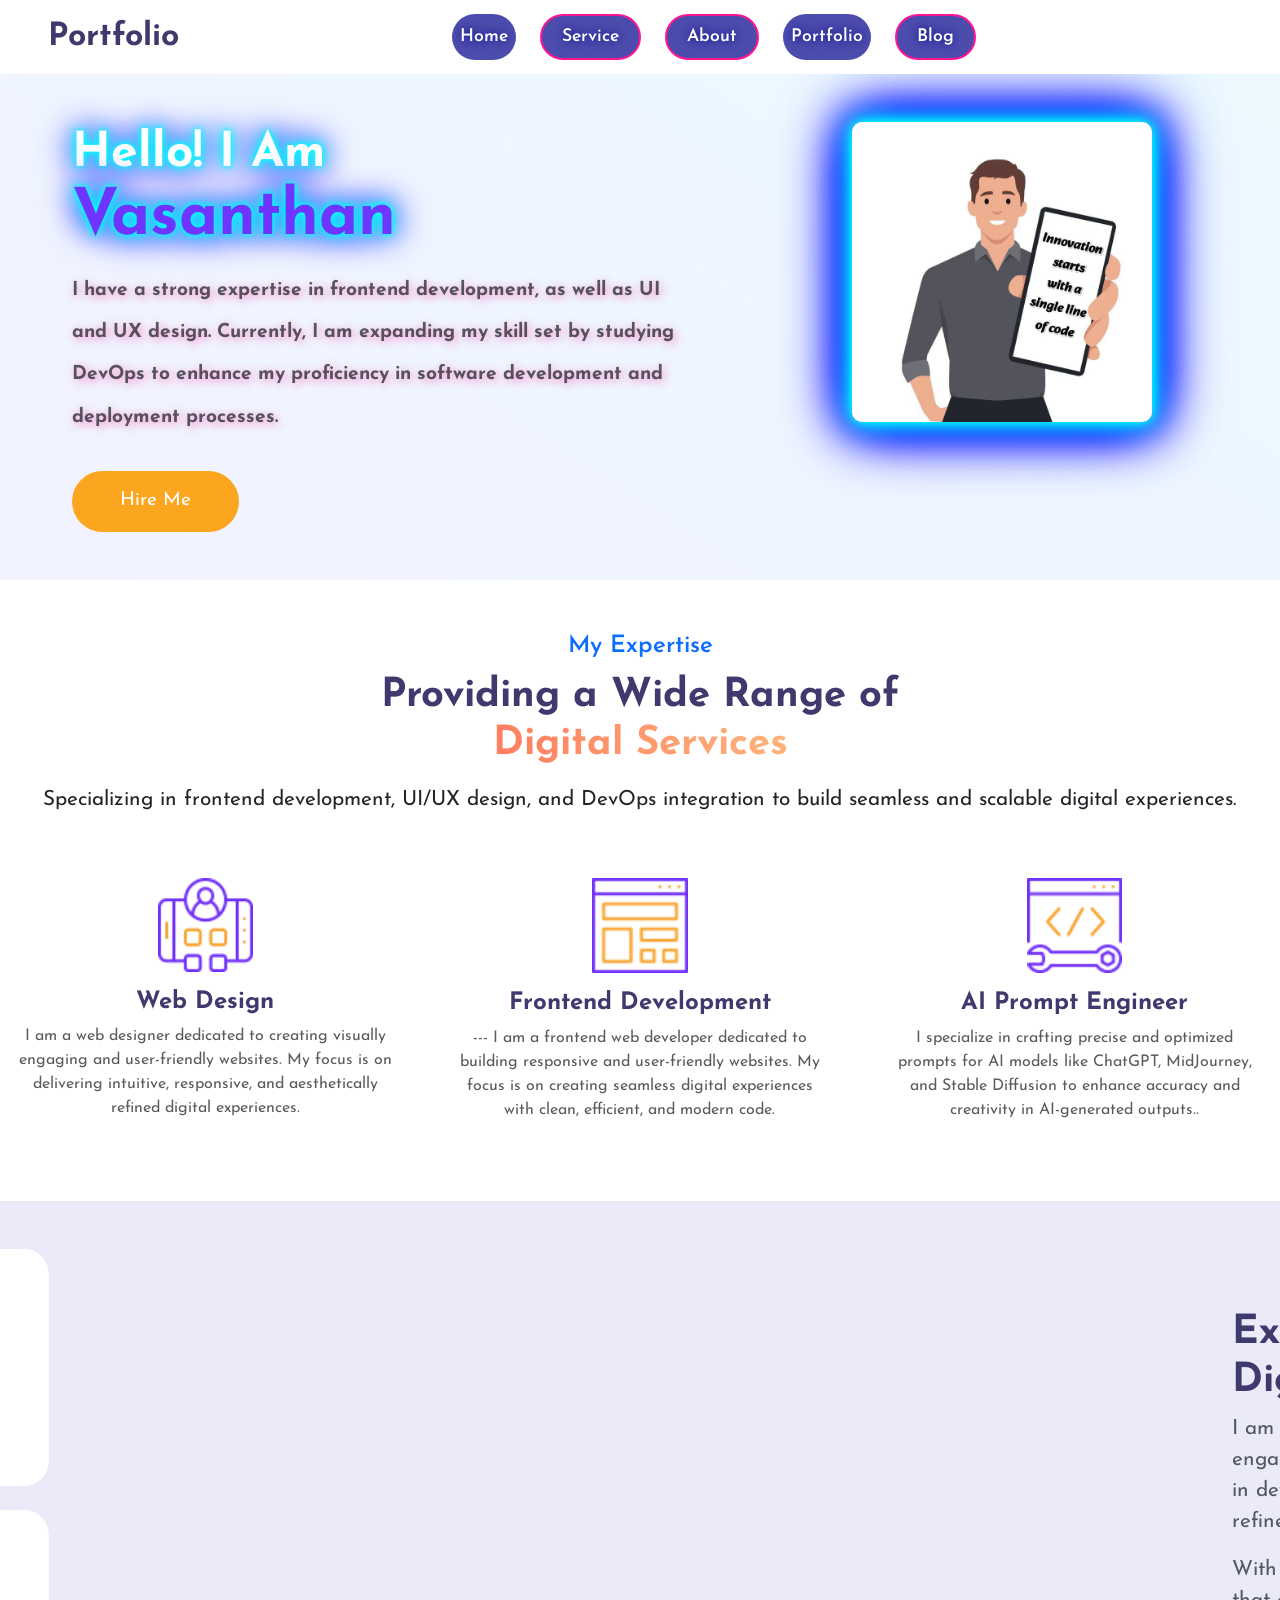
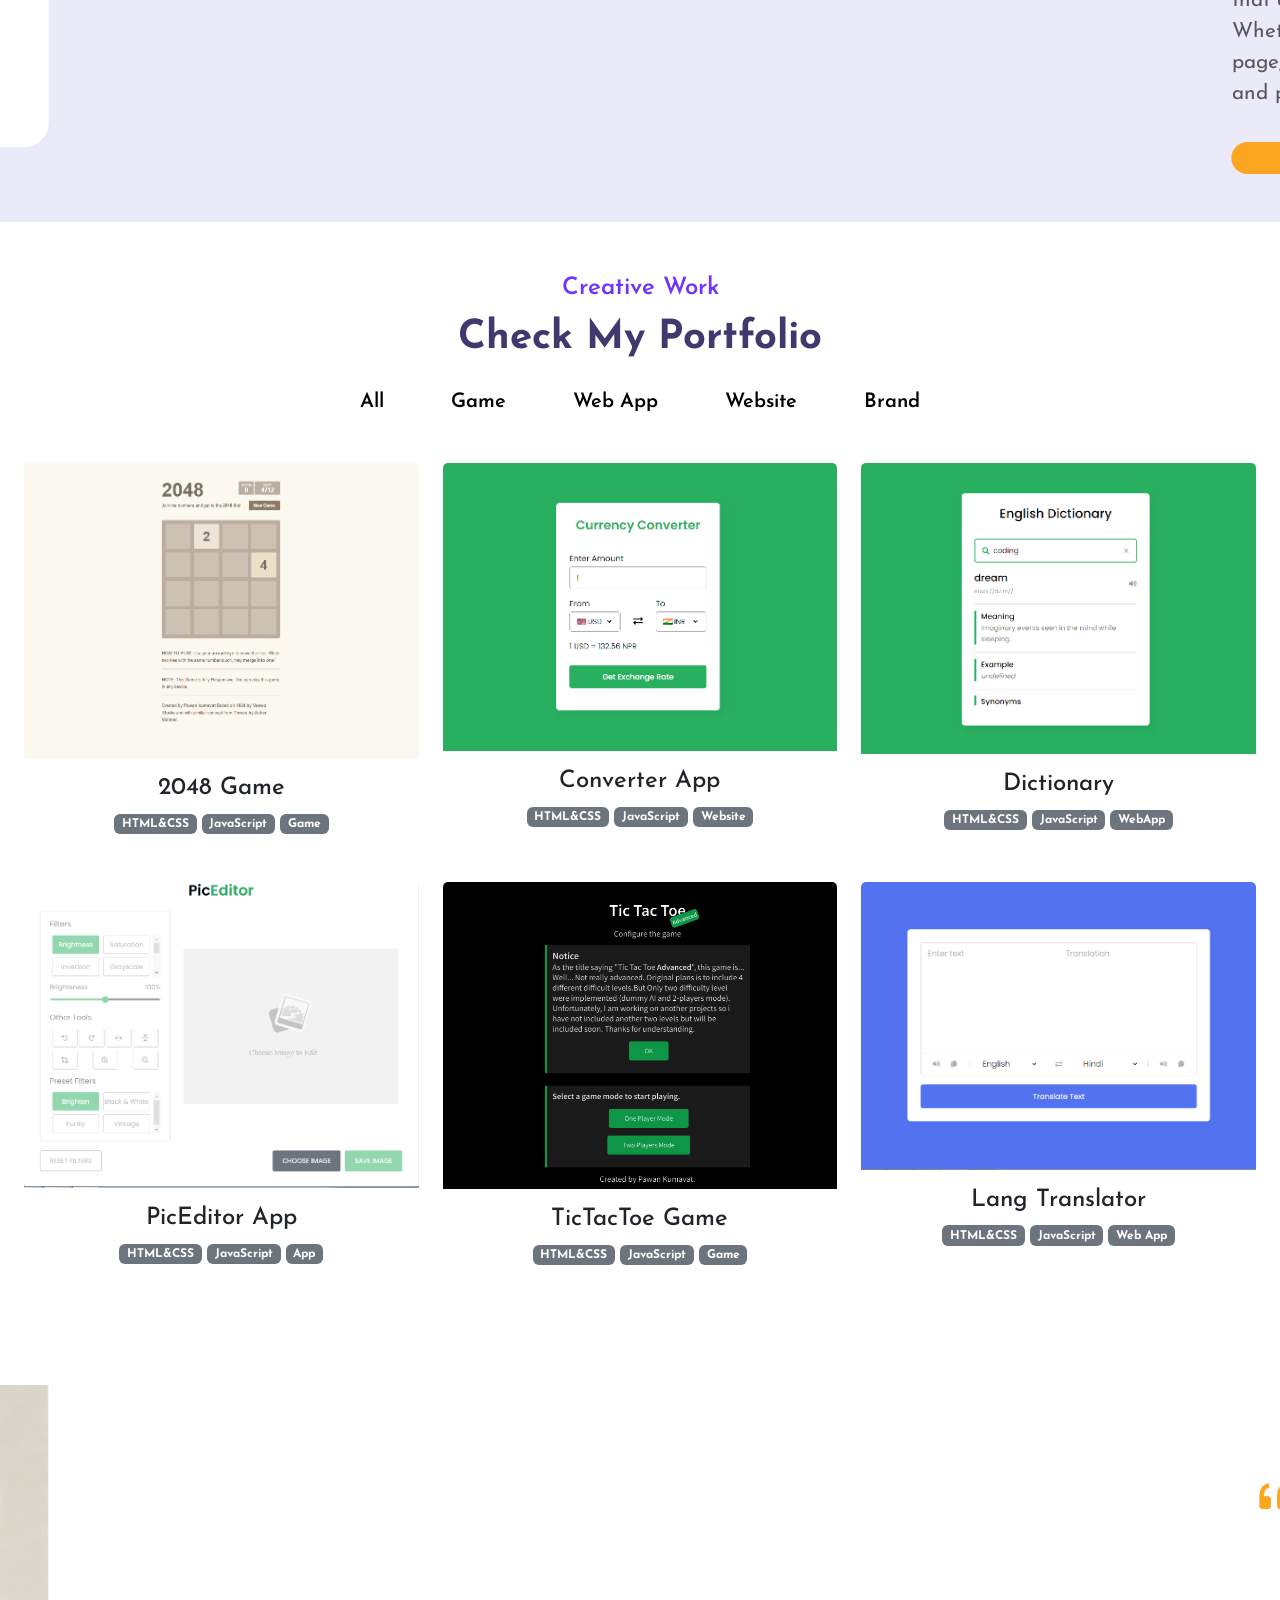
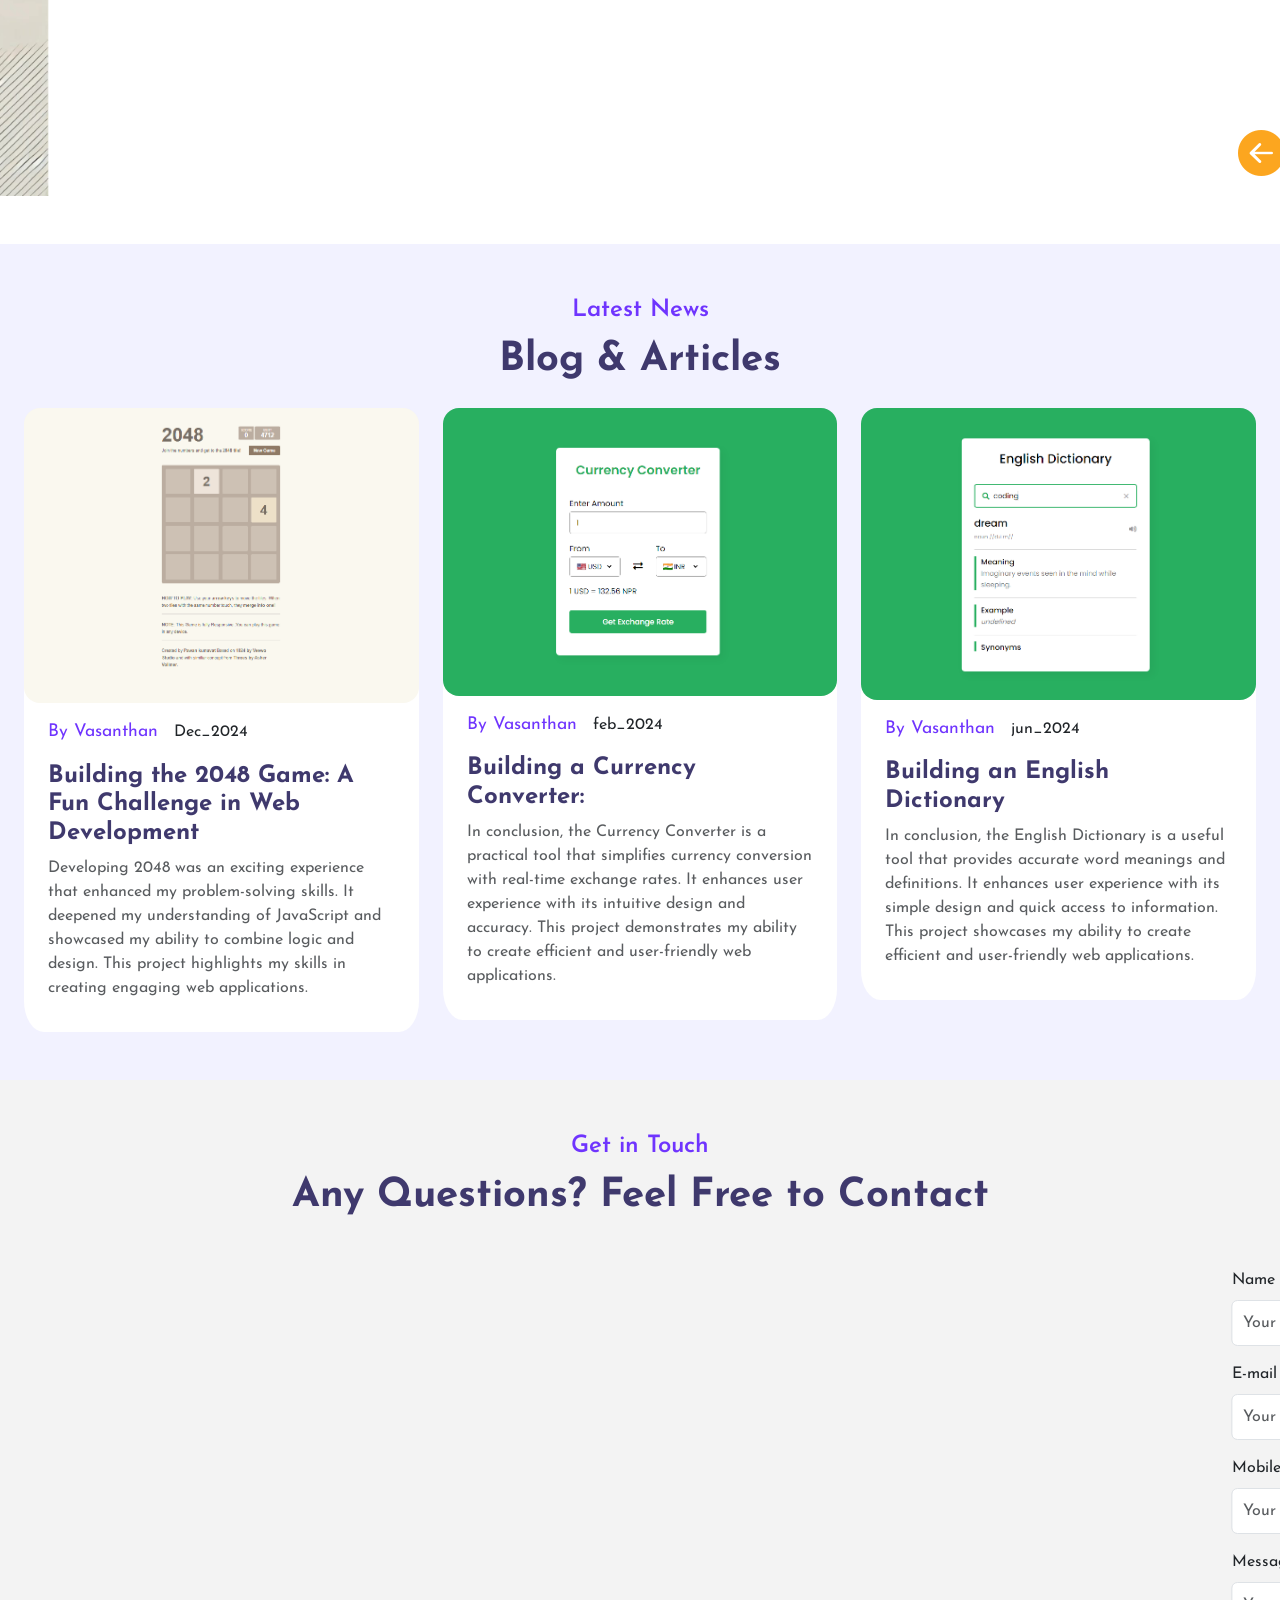
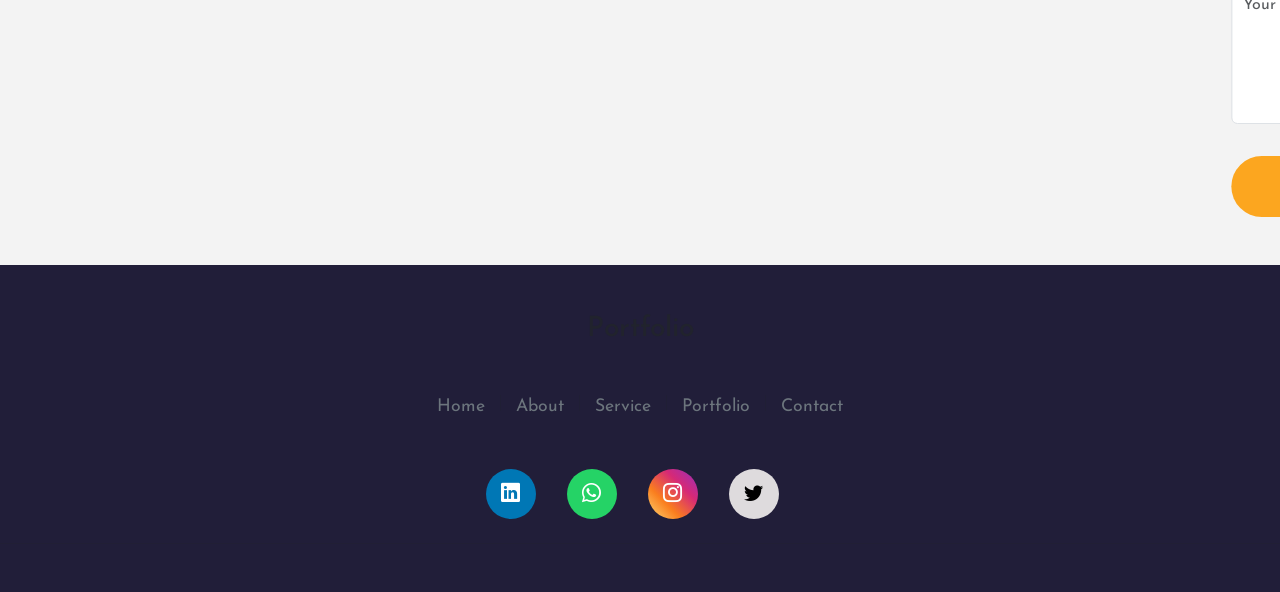
==== index.html @ c4a1bd2e "Add files via upload" ====
<!DOCTYPE html>
<html lang="en">
  <head>
    <meta charset="UTF-8" />
    <meta http-equiv="X-UA-Compatible" content="IE=edge" />
    <meta name="viewport" content="width=device-width, initial-scale=1.0" />
    <title>Personal Portfolio - Vasanthan</title>

    <!-- bootstrap css cdn link  -->
    <link
      href="https://cdn.jsdelivr.net/npm/bootstrap@5.2.3/dist/css/bootstrap.min.css"
      rel="stylesheet"
      integrity="sha384-rbsA2VBKQhggwzxH7pPCaAqO46MgnOM80zW1RWuH61DGLwZJEdK2Kadq2F9CUG65"
      crossorigin="anonymous"
    />

    <!-- custom css file -->
    <link rel="stylesheet" href="css/style.css" />
    <link rel="stylesheet" href="https://cdn.jsdelivr.net/npm/bootstrap-icons/font/bootstrap-icons.css">

    <!-- google font link -->
    <link rel="preconnect" href="https://fonts.googleapis.com" />
    <link rel="preconnect" href="https://fonts.gstatic.com" crossorigin />
    <link
      href="https://fonts.googleapis.com/css2?family=Josefin+Sans:wght@300;400;500;600;700&display=swap"
      rel="stylesheet"
    />

    <!-- bootstrap icon cdn link  -->
    <link
      rel="stylesheet"
      href="https://cdn.jsdelivr.net/npm/bootstrap-icons@1.10.4/font/bootstrap-icons.css"
    />

    <!-- for adding animation to website we have use AOS library 
    AOS Library css file cdn link -->
    <link rel="stylesheet" href="https://unpkg.com/aos@next/dist/aos.css" />
    <link rel="stylesheet" href="style.css">

    <!-- jquery cdn link  -->
    <script src="https://ajax.googleapis.com/ajax/libs/jquery/3.6.4/jquery.min.js"></script>
  </head>
  <body>
    <!-- navbar starts -->

    <script src="https://cdnjs.cloudflare.com/ajax/libs/gsap/3.12.2/gsap.min.js"></script>
    <script>
        document.addEventListener("DOMContentLoaded", function () {
            gsap.to(".fade-in", {
                opacity: 1,
                y: 0,
                duration: 1,
                stagger: 0.3,
                ease: "power2.out",
            });
        });
    </script>
    

















    <nav
      id="navbar-top"
      class="navbar navbar-expand-lg navbar-light bg-white sticky-top"
    >
      <div class="container-fluid px-5">
        <a class="navbar-brand fw-bold fs-2" href="#" style="color: #3f396d"
          >Portfolio</a
        >
        <button
          class="nav-menu d-md-none"
          type="button"
          data-bs-toggle="collapse"
          data-bs-target="#navbarNav"
        >
          <i class="bi bi-menu-button-fill"></i>
        </button>
        <div
          class="collapse navbar-collapse justify-content-center"
          id="navbarNav"
        >
          <ul class="navbar-nav gap-4" style="font-size: 1.1rem">
            <li class="nav-item">
              <a class="nav-link" aria-current="page" href="#">Home</a>
            </li>
            <li class="nav-item">
              <a class="nav-link" href="#service">Service</a>
            </li>
            <li class="nav-item">
              <a class="nav-link" href="#about">About</a>
            </li>
            <li class="nav-item">
              <a class="nav-link" href="#portfolio">Portfolio</a>
            </li>
            <li class="nav-item">
              <a class="nav-link" href="#blog">Blog</a>
            </li>
          </ul>
        </div>
      
      </div>
    </nav>
    <!-- navbar ends here -->

    <!-- home section starts  -->
    <section class="home pt-5 pb-5" id="home">
      <div class="row justify-content-evenly align-middle">
        <!-- here data-aos is used for adding aos animation  -->
        
        <div class="col-10 col-md-6 text-center text-md-start" data-aos="slide-right">
          <h2 class="neon-text">
            Hello! I Am <br /><span class="c-orange">Vasanthan</span>
          </h2>
          <p class="text-muted animated-text">
            I have a strong expertise in frontend development, as well as UI and UX design. Currently, I am expanding my skill set by studying DevOps to enhance my proficiency in software development and deployment processes.
          </p>
          
          
          <button class="c-btn h-btn mt-3 py-3 px-5 rounded-pill">
            Hire Me
          </button>
          <a href="" class="link ms-4 d-none">See My Work</a>
        </div>
        
        <div class="col-10 col-md-4 d-none d-md-block">
          <img src="images/san.img.jpg" class="img-fluid neon-glow" alt="San Image" style="width: 80%; max-width: 300px; height: auto;"/>
        </div>
        
      </div>
    </section>
    <!-- home section ends here -->

    <!-- expertise section starts -->
    <section class="expertise mt-5" id="service">
      <div class="heading text-center">
        <small class="text-primary font-semibold tracking-wide uppercase fade-in">
            My Expertise
        </small>
        <h3 class="text-3xl font-bold leading-tight mt-2 fade-in">
            Providing a Wide Range of <br />
            <span class="text-gradient">Digital Services</span>
        </h3>
        <p class="mt-3 text-gray-600 max-w-lg mx-auto fade-in">
            Specializing in frontend development, UI/UX design, and DevOps integration to build seamless and scalable digital experiences.
        </p>
    </div>
    
    
    
      <div class="row justify-content-evenly mt-5">
        <div class="col-10 col-md-4" data-aos="fade-up">
          <div class="service-card">
            <div class="img">
              <img
                src="images/service-icon1.png"
                class="w-25 img-fluid img"
                alt=""
              />
            </div>
            <div class="content mt-3">
              <h4>Web Design</h4>
              <p class="text-muted">
                I am a web designer dedicated to creating visually engaging and user-friendly websites. My focus is on delivering intuitive, responsive, and aesthetically refined digital experiences.
              </p>
              
            </div>
          </div>
        </div>
        <div class="col-md-4 col-10" data-aos="fade-up">
          <div class="service-card">
            <div class="img">
              <img
                src="images/service-icon2.png"
                class="w-25 img-fluid img"
                alt=""
              />
            </div>
            <div class="content mt-3">
              <h4>Frontend Development</h4>
              <p class="text-muted">

--- I am a frontend web developer dedicated to building responsive and user-friendly websites. My focus is on creating seamless digital experiences with clean, efficient, and modern code.


 

              </p>
              
            </div>
          </div>
        </div>
        <div class="col-md-4 col-10" data-aos="fade-up">
          <div class="service-card">
            <div class="img">
              <img
                src="images/service-icon3.png"
                class="w-25 img-fluid img"
                alt=""
              />
            </div>
            <div class="content mt-3">
              <h4>AI Prompt Engineer</h4>
              <p class="text-muted">
                I specialize in crafting precise and optimized prompts for AI models like ChatGPT, MidJourney, and Stable Diffusion to enhance accuracy and creativity in AI-generated outputs..
              </p>
            </div>
          </div>
        </div>
      </div>
    </section>
    <!-- expertise section ends here -->

    <!-- skill section starts -->
    <section class="skill mt-5 py-5" id="about">
      <div class="row justify-content-evenly">
        <div class="col-10 col-md-5 skill-with-progress" data-aos="slide-right">
          <div class="row justify-content-evenly">
            <div class="col-10 col-md-6">
              <div class="progress-card ms-3 ms-md-0">
                <div class="circular-progress html-css">
                  <span class="progress-value html-progress">0%</span>
                </div>
                <br />
                <span class="text">HTML,CSS&JS</span>
              </div>
            </div>
            <div class="col-10 col-md-6 mt-4 mt-md-0">
              <div class="progress-card ms-3 ms-md-0">
                <div class="circular-progress javascript">
                  <span class="progress-value javascript-progress">0%</span>
                </div>
                <br />
                <span class="text">PYTHON</span>
              </div>
            </div>
          </div>
          <div class="row justify-content-evenly mt-4">
            <div class="col-10 col-md-6">
              <div class="progress-card ms-3 ms-md-0">
                <div class="circular-progress php">
                  <span class="progress-value php-progress">0%</span>
                </div>
                <br />
                <span class="text">JAVA</span>
              </div>
            </div>
            <div class="col-10 col-md-6 mt-4 mt-md-0">
              <div class="progress-card ms-3  ms-md-0">
                <div class="circular-progress reactjs">
                  <span class="progress-value reactjs-progress">0%</span>
                </div>
                <br>
                <span class="text">LINUX</span>
              </div>
            </div>
          </div>
        </div>
        <div class="col-10 col-md-5 skill-detail" data-aos="slide-left">
          <div class="heading mt-5 mt-md-3">
            <style>
              @keyframes colorTransition {
                0% {
                  color: #00FFFF; /* Cyan */
                }
                100% {
                  color: #000080; /* Navy Blue */
                }
              }
            
              .text-animation {
                text-align: center;
                display: block;
                font-size: 24px; /* Slightly larger for a royal feel */
                font-weight: bold;
                font-family: "Playfair Display", serif; /* Elegant royal font */
                letter-spacing: 1px; /* Spaced out for a refined look */
                animation: colorTransition 2s ease-in-out forwards;
              }
            </style>
            
            <!-- Google Font Import -->
            <link href="https://fonts.googleapis.com/css2?family=Playfair+Display:wght@700&display=swap" rel="stylesheet">
            
            <small class="text-animation">My Skills</small>
            
            
            
            
            
      
            

            <h3>Exquisite & Engaging Digital Experiences</h3>
            <p class="text-muted">
              I am a web designer passionate about creating visually engaging and user-friendly websites. My expertise lies in developing intuitive, responsive, and aesthetically refined digital experiences.
            </p>
            <p class="text-muted">
              With a strong focus on UI/UX design, I craft designs that enhance both user engagement and accessibility. Whether it's a modern website, an interactive landing page, or a complete brand identity, I bring creativity and precision to every project.
            </p>
            <button class="c-btn h-btn mt-3 py-3 px-5 rounded-pill">
              <!-- here download attribute is used for adding download functionality to button  -->
             
            </button>
          </div>
        </div>
      </div>
    </section>
    <!-- skill section end here -->

    <!-- portfolio section starts here -->
    <section class="portfolio" id="portfolio">
      <div class="heading text-center pt-5">
        <small>Creative Work</small>
        <h3>Check My Portfolio</h3>
      </div>

      <div id="myBtnContainer" class="text-center mt-4">
        <!-- here we will create custom attribute using data- for filtering -->
        <button class="filter-item" data-filter="all">All</button>
        <button class="filter-item" data-filter="game">Game</button>
        <button class="filter-item" data-filter="webapp">Web App</button>
        <button class="filter-item" data-filter="website">Website</button>
        <button class="filter-item" data-filter="brand">Brand</button>
      </div>
      <div class="portfolio-body">
        <div class="row justify-content-evenly px-4">
          <div class="post col-md-4 game all col-10 mt-3 mt-md-0" data-aos="fade-up">
            <div class="card">
              <img src="images/2048game.png" class="card-img-top" alt="..." />
              <div class="card-body text-center">
                <h4 class="card-title">2048 Game</h4>
                <span class="badge bg-secondary badge-pill">HTML&CSS</span>
                <span class="badge bg-secondary badge-pill">JavaScript</span>
                <span class="badge bg-secondary badge-pill mb-2">Game</span
                ><br />
               
              </div>
            </div>
          </div>
          <div class="post col-md-4 website all col-10 mt-3 mt-md-0" data-aos="fade-up">
            <div class="card">
              <img
                src="images/currency-converter.png"
                class="card-img-top"
                alt="..."
              />
              <div class="card-body text-center">
                <h4 class="card-title">Converter App</h4>
                <span class="badge bg-secondary badge-pill">HTML&CSS</span>
                <span class="badge bg-secondary badge-pill">JavaScript</span>
                <span class="badge bg-secondary badge-pill mb-2">Website</span
                ><br />
               
              </div>
            </div>
          </div>
          <div class="post col-md-4 webapp all col-10 mt-3 mt-md-0" data-aos="fade-up">
            <div class="card">
              <img src="images/dictionary.png" class="card-img-top" alt="..." />
              <div class="card-body text-center">
                <h4 class="card-title">Dictionary</h4>
                <span class="badge bg-secondary badge-pill">HTML&CSS</span>
                <span class="badge bg-secondary badge-pill">JavaScript</span>
                <span class="badge bg-secondary badge-pill mb-2">WebApp</span
                ><br />
               
              </div>
            </div>
          </div>
        </div>
        <div class="row justify-content-evenly mt-4 px-4">
          <div class="post col-md-4 game all col-10 mt-3 mt-md-0" data-aos="fade-up">
            <div class="card">
              <img src="images/piceditor.png" class="card-img-top" alt="..." />
              <div class="card-body text-center">
                <h4 class="card-title">PicEditor App</h4>
                <span class="badge bg-secondary badge-pill">HTML&CSS</span>
                <span class="badge bg-secondary badge-pill">JavaScript</span>
                <span class="badge bg-secondary badge-pill mb-2">App</span
                ><br />
              
              </div>
            </div>
          </div>
          <div class="post col-md-4 website all col-10 mt-3 mt-md-0" data-aos="fade-up">
            <div class="card">
              <img src="images/tictactoe.png" class="card-img-top" alt="..." />
              <div class="card-body text-center">
                <h4 class="card-title">TicTacToe Game</h4>
                <span class="badge bg-secondary badge-pill">HTML&CSS</span>
                <span class="badge bg-secondary badge-pill">JavaScript</span>
                <span class="badge bg-secondary badge-pill mb-2">Game</span
                ><br />
                
              </div>
            </div>
          </div>
          <div class="post col-md-4 all col-10 mt-3 mt-md-0" data-aos="fade-up">
            <div class="card">
              <img
                src="images/lang-translator.png"
                class="card-img-top"
                alt="..."
              />
              <div class="card-body text-center">
                <h4 class="card-title">Lang Translator</h4>
                <span class="badge bg-secondary badge-pill">HTML&CSS</span>
                <span class="badge bg-secondary badge-pill">JavaScript</span>
                <span class="badge bg-secondary badge-pill mb-2">Web App</span
                ><br />
               
              </div>
            </div>
          </div>
        </div>
      </div>
    </section>
    <section class="testimonial mt-5 pt-5" id="testimonial">
      <div class="row justify-content-evenly">
        <div class="col-md-4 col-10" data-aos="slide-right">
          <img src="images/tastimonials-img.png" class="img-fluid" alt="" />
        </div>
        <div class="col-md-6 col-10 mt-5" data-aos="slide-left">
          <div class="heading">
            <style>
              @keyframes colorChange {
                0% { color: #FF5733; }  /* Red-Orange */
                20% { color: #3498DB; } /* Blue */
                40% { color: #2ECC71; } /* Green */
                60% { color: #F1C40F; } /* Yellow */
                80% { color: #9B59B6; } /* Purple */
                100% { color: #FF5733; } /* Back to Red-Orange */
              }
            
              .color-animation {
                text-align: center;
                display: block;
                font-size: 18px;
                font-weight: bold;
                animation: colorChange 5s infinite;
              }
            </style>
            <small class="color-animation">EDUCATIONS</small>
            <!-- here we will use carousel element from bootstrap -->
            <div id="carouselExampleControls" class="carousel slide" data-bs-ride="carousel">
              <div class="carousel-inner">
                <!-- First Carousel Item -->
                <div class="carousel-item active">
                  <div class="row justify-content-evenly">
                    <div class="col-2 text-center">
                      <i class="bi bi-quote"></i>
                    </div>
                    <div class="col-10">
                      <p class="text-muted">
                        I completed my 10th and 12th with good marks. I studied Arts group including Economics, Commerce, Computer Applications, and Accountancy. My school provided quality education.
                      </p>
                      <h4>St. John's Matriculation Higher Secondary School</h4>
                      <small class="fs-6 text-muted">Principal of School</small><br>
                      <small class="fs-6 text-muted">Arvind Sir</small>
                    </div>
                  </div>
                </div>
                
                <!-- Second Carousel Item -->
                <div class="carousel-item">
                  <div class="row justify-content-evenly">
                    <div class="col-2 text-center">
                      <i class="bi bi-quote"></i>
                    </div>
                    <div class="col-10">
                      <p class="text-muted">
                        I am pursuing a BCA and currently in my 4th semester. I have learned C, C++, Java, and Linux as part of my coursework. My college offers a well-structured curriculum. It provides a strong foundation in programming.
                      </p>
                      <h4>KG College of Arts and Sciences</h4>
                      <small class="fs-6 text-muted">Principal of College</small><br>
                      <small class="fs-6 text-muted">Dr. J. Rathinamala</small>
                    </div>
                  </div>
                </div>
              </div>
              
              <!-- Carousel Controls -->
              <button class="nextprev-btn rounded-pill prev-btn" type="button" data-bs-target="#carouselExampleControls" data-bs-slide="prev">
                <i class="bi bi-arrow-left-circle-fill prev"></i>
                <span class="visually-hidden">Previous</span>
              </button>
              <button class="nextprev-btn rounded-pill next-btn" type="button" data-bs-target="#carouselExampleControls" data-bs-slide="next">
                <i class="bi bi-arrow-right-circle-fill next"></i>
                <span class="visually-hidden">Next</span>
              </button>
            </div>
          </button>
        </div>
      </div>
    </div>
  </div>
</section>
    <!-- testimonial ends here -->

    <!-- blog section starts -->
    <section class="blog mt-5 pb-5" id="blog">
      <div class="heading text-center pt-5">
        <small>Latest News</small>
        <h3>Blog & Articles</h3>
      </div>
      <div class="row justify-content-evenly px-4 mt-4" data-aos="fade-up">
        <div class="blogpost col-md-4 col-10 mt-2 mt-md-0 game all">
          <div class="card">
            <img
              src="images/2048game.png"
              class="card-img-top rounded-4"
              alt="..."
            />
            <div class="card-body px-4">
              <small>By Vasanthan</small
              ><span class="ms-3">Dec_2024</span>
              <h4 class="card-title">
                <a href="">Building the 2048 Game: A Fun Challenge in Web Development</a>
              </h4>
              <p class="text-muted">
                Developing 2048 was an exciting experience that enhanced my problem-solving skills. It deepened my understanding of JavaScript and showcased my ability to combine logic and design. This project highlights my skills in creating engaging web applications.
              </p>
              
            </div>
          </div>
        </div>
        <div class="blogpost col-md-4 col-10 mt-5 mt-md-0 website all">
          <div class="card">
            <img
              src="images/currency-converter.png"
              class="card-img-top rounded-4"
              alt="..."
            />
            <div class="card-body px-4">
              <small>By Vasanthan</small
              ><span class="ms-3">feb_2024</span>
              <h4 class="card-title">
                <a href="">Building a Currency Converter:</a>
              </h4>
              <p class="text-muted">
                In conclusion, the Currency Converter is a practical tool that simplifies currency conversion with real-time exchange rates. It enhances user experience with its intuitive design and accuracy. This project demonstrates my ability to create efficient and user-friendly web applications.
              </p>
              
            </div>
          </div>
        </div>
        <div class="blogpost col-md-4 col-10 mt-5 mt-md-0 webapp all">
          <div class="card">
            <img
              src="images/dictionary.png"
              class="card-img-top rounded-4"
              alt="..."
            />
            <div class="card-body px-4">
              <small>By Vasanthan</small
              ><span class="ms-3">jun_2024</span>
              <h4 class="card-title">
                <a href="">Building an English Dictionary </a>
              </h4>
              <p class="text-muted">
                In conclusion, the English Dictionary is a useful tool that provides accurate word meanings and definitions. It enhances user experience with its simple design and quick access to information. This project showcases my ability to create efficient and user-friendly web applications.
              </p>
             
            </div>
          </div>
        </div>
        <!-- here we will make modals if Read more link is clicked the modal will popup -->
        <div class="modal fade" id="exampleModal1" tabindex="-1" aria-labelledby="exampleModalLabel" aria-hidden="true">
          <div class="modal-dialog">
            <div class="modal-content">
              
                <button type="button" class="btn-c rounded-pill" data-bs-dismiss="modal"><i class="bi bi-x-circle-fill"></i></button>
              
              <div class="modal-body px-4">
                <div class="img">
                  <img src="images/2048game.png" class="img-fluid" alt="">
                </div>
                <div class="content mt-3">
                  <small>By Vasanthan</small
                    ><span class="text-muted ms-2">Mar 8,2022</span>
                  <h4 class="card-title mt-3">Quis autem vea eum iure reprehenderit</h4>
                  <div class="social-links mt-4">
                      <button href="" class="rounded-pill dribble">
                        <i class="bi bi-dribbble"></i>
                      </button>
                      <button href="" class="rounded-pill whatsapp">
                        <i class="bi bi-whatsapp"></i>
                      </button>
                      <button href="" class="rounded-pill behance">
                        <i class="bi bi-behance"></i>
                      </button>
                  </div>
                  <p class="text-muted mt-3">Lorem ipsum dolor sit amet, consectetur adipiscing elit. Nullam tempor eros a tellus auctor, nec suscipit nunc dignissim. Ut suscipit gravida augue sed elementum. Sed sed luctus nisl. Donec scelerisque nisi in sodales mattis. Vestibulum suscipit odio ac enim blandit sollicitudin. Aliquam ultrices sem quis urna placerat interdum. Etiam rutrum, quam sagittis tristique mollis, libero arcu scelerisque erat, eget tincidunt eros diam quis nunc.</p>
                </div>
              </div>
              <div class="heading px-2">
                <h3 class="fs-3 ms-3">Leave A Comment</h3>
              </div>
              <div class="contact-form ms-3 mt-3 pb-4 px-2">
                <div class="mb-3">
                  <input
                    type="text"
                    class="form-control"
                    id="exampleFormControlInput1"
                    placeholder="Name"
                  />
                </div>
                <div class="mb-3">
                  <input
                    type="email"
                    class="form-control"
                    id="exampleFormControlInput1"
                    placeholder="E-mail"
                  />
                </div>
                <div class="mb-3">
                  <input
                    type="text"
                    class="form-control"
                    id="exampleFormControlInput1"
                    placeholder="Mobile No."
                  />
                </div>
                <div class="mb-3">
                  <textarea
                    class="form-control"
                    id="exampleFormControlTextarea1"
                    placeholder="Message"
                    rows="5"
                  ></textarea>
                </div>
                <button class="c-btn h-btn mt-3 py-2 px-4 rounded-pill">
                  Submit
                </button>
              </div>
              
            </div>
          </div>
        </div>
        <div class="modal fade" id="exampleModal2" tabindex="-1" aria-labelledby="exampleModalLabel" aria-hidden="true">
          <div class="modal-dialog">
            <div class="modal-content">
              
                <button type="button" class="btn-c rounded-pill" data-bs-dismiss="modal"><i class="bi bi-x-circle-fill"></i></button>
              
              <div class="modal-body px-4">
                <div class="img">
                  <img src="images/currency-converter.png" class="img-fluid" alt="">
                </div>
                <div class="content mt-3">
                  <small>By Vasanthan</small
                    ><span class="text-muted ms-2 ms-md-0">Mar 8,2022</span>
                  <h4 class="card-title mt-3">Quis autem vea eum iure reprehenderit</h4>
                  <div class="social-links mt-4">
                      <button href="" class="rounded-pill dribble">
                        <i class="bi bi-dribbble"></i>
                      </button>
                      <button href="" class="rounded-pill whatsapp">
                        <i class="bi bi-whatsapp"></i>
                      </button>
                      <button href="" class="rounded-pill behance">
                        <i class="bi bi-behance"></i>
                      </button>
                  </div>
                  <p class="text-muted mt-3">Lorem ipsum dolor sit amet, consectetur adipiscing elit. Nullam tempor eros a tellus auctor, nec suscipit nunc dignissim. Ut suscipit gravida augue sed elementum. Sed sed luctus nisl. Donec scelerisque nisi in sodales mattis. Vestibulum suscipit odio ac enim blandit sollicitudin. Aliquam ultrices sem quis urna placerat interdum. Etiam rutrum, quam sagittis tristique mollis, libero arcu scelerisque erat, eget tincidunt eros diam quis nunc.</p>
                </div>
              </div>
              <div class="heading px-2">
                <h3 class="fs-3 ms-3">Leave A Comment</h3>
              </div>
              <div class="contact-form ms-3 mt-3 pb-4 px-2">
                <div class="mb-3">
                  <input
                    type="text"
                    class="form-control"
                    id="exampleFormControlInput1"
                    placeholder="Name"
                  />
                </div>
                <div class="mb-3">
                  <input
                    type="email"
                    class="form-control"
                    id="exampleFormControlInput1"
                    placeholder="E-mail"
                  />
                </div>
                <div class="mb-3">
                  <input
                    type="text"
                    class="form-control"
                    id="exampleFormControlInput1"
                    placeholder="Mobile No."
                  />
                </div>
                <div class="mb-3">
                  <textarea
                    class="form-control"
                    id="exampleFormControlTextarea1"
                    placeholder="Message"
                    rows="5"
                  ></textarea>
                </div>
                <button class="c-btn h-btn mt-3 py-2 px-4 rounded-pill">
                  Submit
                </button>
              </div>
              
            </div>
          </div>
        </div>
        <div class="modal fade" id="exampleModal3" tabindex="-1" aria-labelledby="exampleModalLabel" aria-hidden="true">
          <div class="modal-dialog">
            <div class="modal-content">
              
                <button type="button" class="btn-c rounded-pill" data-bs-dismiss="modal"><i class="bi bi-x-circle-fill"></i></button>
              
              <div class="modal-body px-4">
                <div class="img">
                  <img src="images/dictionary.png" class="img-fluid" alt="">
                </div>
                <div class="content mt-3">
                  <small>By Vasanthan</small
                    ><span class="text-muted ms-2 ms-md-0">Mar 8,2022</span>
                  <h4 class="card-title mt-3">Quis autem vea eum iure reprehenderit</h4>
                  <div class="social-links mt-4">
                      <button href="" class="rounded-pill dribble">
                        <i class="bi bi-dribbble"></i>
                      </button>
                      <button href="" class="rounded-pill whatsapp">
                        <i class="bi bi-whatsapp"></i>
                      </button>
                      <button href="" class="rounded-pill behance">
                        <i class="bi bi-behance"></i>
                      </button>
                  </div>
                  <p class="text-muted mt-3">Lorem ipsum dolor sit amet, consectetur adipiscing elit. Nullam tempor eros a tellus auctor, nec suscipit nunc dignissim. Ut suscipit gravida augue sed elementum. Sed sed luctus nisl. Donec scelerisque nisi in sodales mattis. Vestibulum suscipit odio ac enim blandit sollicitudin. Aliquam ultrices sem quis urna placerat interdum. Etiam rutrum, quam sagittis tristique mollis, libero arcu scelerisque erat, eget tincidunt eros diam quis nunc.</p>
                </div>
              </div>
              <div class="heading px-2">
                <h3 class="fs-3 ms-3">Leave A Comment</h3>
              </div>
              <div class="contact-form ms-3 mt-3 pb-4 px-2">
                <div class="mb-3">
                  <input
                    type="text"
                    class="form-control"
                    id="exampleFormControlInput1"
                    placeholder="Name"
                  />
                </div>
                <div class="mb-3">
                  <input
                    type="email"
                    class="form-control"
                    id="exampleFormControlInput1"
                    placeholder="E-mail"
                  />
                </div>
                <div class="mb-3">
                  <input
                    type="text"
                    class="form-control"
                    id="exampleFormControlInput1"
                    placeholder="Mobile No."
                  />
                </div>
                <div class="mb-3">
                  <textarea
                    class="form-control"
                    id="exampleFormControlTextarea1"
                    placeholder="Message"
                    rows="5"
                  ></textarea>
                </div>
                <button class="c-btn h-btn mt-3 py-2 px-4 rounded-pill">
                  Submit
                </button>
              </div>
              
            </div>
          </div>
        </div>
      </div>
    </section>
    <!-- blog section ends here -->

    <!-- contact section starts -->
    <section class="contact py-5" id="contact">
      <div class="heading text-center">
        <small>Get in Touch</small>
        <h3>Any Questions? Feel Free to Contact</h3>
      </div>
      <div class="row justify-content-evenly mt-5">
        <!-- Contact Details -->
        <div class="col-md-5 col-10 contact-details" data-aos="slide-right">
          <ul class="list-unstyled">
            <li class="d-flex align-items-center mb-3">
              <i class="bi bi-geo-alt-fill me-2"></i>
              <span>Kg College of arts and science</span>
            </li>
            <li class="d-flex align-items-center mb-3">
              <i class="bi bi-telephone-fill me-2"></i>
              <span>+91 6369636806</span>
            </li>
            <li class="d-flex align-items-center">
              <i class="bi bi-send-fill me-2"></i>
              <span>2322ja58@kgcas.com</span>
            </li>
          </ul>
        </div>
    
        <!-- Contact Form -->
        <div class="col-md-5 col-10 mt-3 mt-md-0" data-aos="slide-left">
          <div class="contact-form">
            <div class="mb-3">
              <label for="nameInput" class="form-label">Name</label>
              <input type="text" class="form-control" id="nameInput" placeholder="Your Name" />
            </div>
            <div class="mb-3">
              <label for="emailInput" class="form-label">E-mail</label>
              <input type="email" class="form-control" id="emailInput" placeholder="Your Email" />
            </div>
            <div class="mb-3">
              <label for="mobileInput" class="form-label">Mobile No.</label>
              <input type="text" class="form-control" id="mobileInput" placeholder="Your Mobile No." />
            </div>
            <div class="mb-3">
              <label for="messageInput" class="form-label">Message</label>
              <textarea class="form-control" id="messageInput" placeholder="Your Message" rows="5"></textarea>
            </div>
            <button class="c-btn h-btn mt-3 py-3 px-5 rounded-pill">Submit</button>
          </div>
        </div>
      </div>
    </section>
    
    <!-- contact section ends here -->

      <!-- now we will make back to top button when user click on it it will be redirected to top page  -->
   <!-- Back to Top Button -->
<button
type="button"
class="btn btn-floating btn-lg rounded-pill"
id="btn-back-to-top"
>
<i class="bi bi-arrow-up"></i>
</button>

<script>
// Get the button element
const backToTopButton = document.getElementById("btn-back-to-top");

// Show the button when the user scrolls down 100px
window.onscroll = function () {
  if (document.body.scrollTop > 100 || document.documentElement.scrollTop > 100) {
    backToTopButton.style.display = "block";
  } else {
    backToTopButton.style.display = "none";
  }
};

// Scroll smoothly to the top when the button is clicked
backToTopButton.addEventListener("click", function () {
  window.scrollTo({ top: 0, behavior: "smooth" });
});
</script>

<style>
#btn-back-to-top {
  position: fixed;
  bottom: 20px;
  right: 20px;
  display: none;
  z-index: 99;
}
</style>


    <!-- footer section starts  -->
    <footer class="text-center text-muted py-4">
     
      <style>
        @keyframes colorChange {
          0% { color: #FF5733; }  /* Red-Orange */
          20% { color: #3498DB; } /* Blue */
          40% { color: #2ECC71; } /* Green */
          60% { color: #F1C40F; } /* Yellow */
          80% { color: #9B59B6; } /* Purple */
          100% { color: #FF5733; } /* Back to Red-Orange */
        }
      
        .text-multicolor {
          animation: colorChange 6s infinite alternate;
        }
      </style>
      
      <h3 class="text-multicolor pt-4" data-aos="fade-up">Portfolio</h3>
      

      <div class="link-group mt-5" data-aos="fade-up">
        <a href="#home">Home</a>
        <div class="vr"></div>
        <a href="#about">About</a>
        <div class="vr"></div>
        <a href="#service">Service</a>
        <div class="vr"></div>
        <a href="#portfolio">Portfolio</a>
        <div class="vr"></div>
        <a href="#contact">Contact</a>
      </div>
      <div class="social-links mt-5" data-aos="fade-up">
        <a href="https://www.linkedin.com/in/" target="_blank">
            <button class="rounded-pill social-btn linkedin">
                <i class="bi bi-linkedin"></i>
            </button>
        </a>
        <a href="https://wa.me/your-number" target="_blank">
            <button class="rounded-pill social-btn whatsapp">
                <i class="bi bi-whatsapp"></i>
            </button>
        </a>
        <a href="https://www.instagram.com/._" target="_blank">
            <button class="rounded-pill social-btn instagram">
                <i class="bi bi-instagram"></i>
            </button>
        </a>
        <a href="https://x.com/" target="_blank">
            <button class="rounded-pill social-btn x-account">
              <i class="bi bi-twitter"></i>

            </button>
        </a>
    </div>
    
        </a>
    </div>
    <hr class="text-muted my-4" />
    
      
  
    </footer>
    <!-- footer section ends here -->

      <!-- bootstrap javascript cdn link  -->
    <script
      src="https://cdn.jsdelivr.net/npm/bootstrap@5.2.3/dist/js/bootstrap.bundle.min.js"
      integrity="sha384-kenU1KFdBIe4zVF0s0G1M5b4hcpxyD9F7jL+jjXkk+Q2h455rYXK/7HAuoJl+0I4"
      crossorigin="anonymous"
    ></script>

    <!-- AOS library javascript link  -->
    <script src="https://unpkg.com/aos@next/dist/aos.js"></script>
    <script>
      // initializing AOS library
      AOS.init({
        duration: 1000,
        offset: 50,
      });
    </script>
    <!-- custom js file linking -->
    <script src="js/script.js"></script>
    
    <script src="script.js"></script>

  </body>
</html>
---- css/style.css ----
/* appling google font over the website  */
body{
    font-family: 'Josefin Sans', sans-serif;
    font-weight: 400;
}
/* styling menu icon */
.nav-menu{
    border: none;
    background-color: #fff;
    font-size: 1.5rem;
    color: #fca61f;
}
/* styling navbar links  */
.navbar-nav a{
    color: black;
    position: relative;
}
.navbar-nav a:hover{
    color: #fca61f;
}
.navbar-nav a:after {    
    background: none repeat scroll 0 0 transparent;
    bottom: 0;
    content: "";
    display: block;
    height: 2px;
    left: 50%;
    top: 35px;
    position: absolute;
    background: #fca61f;
    transition: width 0.3s ease 0s, left 0.3s ease 0s;
    width: 0;
  }
.navbar-nav a:hover:after { 
    width: 100%; 
    left: 0; 
  }
  /* styling contact btn  */
.c-btn{
    border: none;
    background: #fca61f;
    color: #fff;
    font-size: 1.2rem;
}
/* styling home section starts */
.home{
    background: linear-gradient(33deg, rgba(242,242,255,1) 0%, rgba(235,249,255,1) 100%);
    padding: 30px 0px 10px 0px;
}
.home h2{
    font-size: 3rem;
    line-height: 4rem;
}
.c-orange{
    color: #6f34fe;
    font-weight: 700;
    font-size: 4rem;
}
.home p{
    width: fit-content;
    margin-top: 1rem;
    font-size: 1.2rem;
}
.h-btn:hover{
    background: #6f34fe;
    color: #fff;
    transform: translateY(-20px);
    transition-duration: 1s;
}
.link{
    text-decoration: none;
    font-size: 1.2rem;
    color: #fca61f;
    position: relative;
}
.link::after{
    content: '';
    position: absolute;
    width: 100%;
    transform: scaleX(0);
    height: 2px;
    bottom: 0;
    left: 0;
    top: 20px;
    background-color: #6f34fe;
    transform-origin: bottom right;
    transition: transform 0.25s ease-out;
}
.link:hover{
    color: #6f34fe;
}
.link:hover::after{
    transform: scaleX(1);
    transform-origin: bottom left;
}
/* adding animation to home section image  */
.home img{
    animation: floatimg 4s ease-in-out infinite;
}

@keyframes floatimg {
    0%{
        transform: translateX(0);
    }
    50%{
        transform: translateX(-24px);
    }
    100%{
        transform: translateX(0);
    }
}

/* expertise section starts */
.heading small{
    color: #6f34fe;
    font-size: 1.5rem;
    font-weight: 600;
}
.heading h3{
    margin-top: 0.5rem;
    color: #3f396d;
    font-size: 2.5rem;
    font-weight: 700;
}
.expertise h4{
    color: #3f396d;
    font-weight: 700;
}
.expertise a{
    text-decoration: none;
    color: #fca61f;
}
.expertise a:hover{
    color: #6f34fe;
}
.expertise .service-card{
    text-align: center;
    padding: 15px 15px;
    border-radius: 0.7rem;
}

/* skill section starts */
.skill{
    background-color: rgb(234, 234, 249);
}
.progress-card{
    padding: 12% 10% 10% 15%;
    background-color: #fff;
    text-align: center;
    border-radius: 10%;
}
.progress-card:hover{
    transform: scale(1.1,1.1);
    transition-duration: 0.6s;
}
.circular-progress{
    position: relative;
    height: 130px;
    width: 130px;
    border-radius: 50%;
    background: conic-gradient(#7d2ae8 3.6deg, #ededed 0deg);
    display: flex;
    align-items: center;
    justify-content: center;
}
.circular-progress::before{
    content: "";
    position: absolute;
    height: 120px;
    width: 120px;
    border-radius: 50%;
    background-color: #fff;
}
.progress-value{
    position: relative;
    font-size: 1.5rem;
    font-weight: 600;
}
.html-progress{
    color: #fca61f;
}
.javascript-progress{
    color: #6f34fe;
}
.php-progress{
    color: #20c997;
}
.reactjs-progress{
    color: #3f396d;
}
.text{
    font-size: 1.2rem;
    font-weight: 500;
}
.heading p{
    font-size: 1.3rem;
}

/* portfolio section starts */
#myBtnContainer{
    margin-bottom: 45px;
}
#myBtnContainer button{
  border: none;
  color: black;
  background: transparent;
  font-size: 20px;
  font-weight: 600;
  cursor: pointer;   
  display: inline-block;
  margin: 0 25px;
}
#myBtnContainer button:hover{
    color: #fca61f;
}

#myBtnContainer button:focus{
    outline: none;
}
.post .content h4{
    font-size: 1rem;
    font-weight: 700;
}
.post .card{
    border: none;
}

/* testimonial section starts */
.testimonial img:hover{
    transform: scale(1.2,1.2);
    transition-duration: 1s;
}
.testimonial h4{
    color: #3f396d;
}
.testimonial i{
    font-size: 2.9rem;
    color: #fca61f;
    
}
.testimonial .nextprev-btn{
    border: none;
    background-color: #fff;
}
.prev:hover,.prev-btn:hover{
    color:#6f34fe;
    transform: translateX(-10px);
    transition-duration: 1s;
}
.next:hover,.next-btn:hover{
    color:#6f34fe;
    transform: translateX(10px);
    transition-duration: 1s;
}

/* blog section starts */
.blog{
    background-color: #f2f2ff;
}
.blog .blogpost .card{
    border: none;
    border-radius: 5%;
}
.nav-bg{
    background-color: #fff;
}

.blog .blogpost small{
    color: #6f34fe;
    font-size: 1.1rem;
}
.blog .blogpost h4,.blogpost a{
    color: #3f396d;
    font-weight: 700;
    margin-top: 1rem;
    text-decoration: none;
}
.blogpost a:hover{
    color: #fca61f;
}
.blog .blogpost .read-more-btn{
    text-decoration: none;
    color: #fca61f;
    font-size: 1.1rem;
}
.blog .blogpost .read-more-btn:hover{
    color: #6f34fe;
}
/* styling modal group  */
.btn-c{
    margin-left: 94%;
    background-color: transparent;
    border: none;
    color: #fff;
    font-size: 2rem;
    margin-top: -3%;
}
.btn-c i{
    color: #fca61f;
}
.modal-body .content span{
    font-size: 1rem;
}
.modal-body .content small{
    font-size: 1rem;
    color: #6f34fe;
}
/* contact section starts */
.contact{
    background-color: #f3f3f3;
}
.contact-details i{
    font-size: 1.5rem;
    color: #fca61f;
}
.contact-details p{
    font-size: 1.2rem;
    margin-left: 1rem;
}
.contact-form .form-control:focus{
    box-shadow: none;
    border: 1px solid #fca61f;
}
.contact-form .form-control{
    padding: 10px 10px;
    width: 80%;
}

/* footer section starts */
footer{
    background-color: #211e39;
}

footer .link-group a{
    margin-left: 10px;
    margin-right: 10px;
    text-decoration: none;
    color: #6c757d;
    font-size: 1.1rem;
    margin-top: 1rem;
}
footer .link-group a:hover{
    color: #fca61f;
}
.social-links button{
    border: none;
    margin-right: 1rem;
    font-size: 1.2rem;
    /* background-color: #fff; */
    padding: 14px 15px 10px 15px;
}
.social-links .dribble{
    color: #f33a7e;
}
.social-links button:hover{
    color: #fff;
    transform: translateY(-20px);
    transition-duration: 1s;
}
.social-links .dribble:hover{
    background-color: #f33a7e;
}
.social-links .whatsapp{
    /* color: #25D366; */
}
.social-links .whatsapp:hover{
    background-color: #25D366;
}
.social-links .behance{
    color: #255afc;
}
.social-links .behance:hover{
    background-color: #255afc;
}

/* styling back to top button */
#btn-back-to-top {
    position: fixed;
    bottom: 40px;
    right: 40px;
    display: none;
    font-size: 1.4rem;
    background-color: #fca61f;
    color: #fff;
    animation: pulse 3s infinite;
}
.neon-glow {
    width: 100%;
    border-radius: 10px; /* Optional: For rounded corners */
    box-shadow: 
      0 0 10px #0ff, 
      0 0 20px #0ff, 
      0 0 30px #0ff, 
      0 0 40px #00f, 
      0 0 50px #00f, 
      0 0 60px #00f, 
      0 0 70px #00f; /* Multi-layer glow effect */
  }
  
  /* Optional: Add a pulsing glow animation */
  @keyframes neonGlow {
    0% {
      box-shadow: 0 0 10px #0ff, 0 0 20px #0ff;
    }
    50% {
      box-shadow: 0 0 20px #0ff, 0 0 40px #00f;
    }
    100% {
      box-shadow: 0 0 10px #0ff, 0 0 20px #0ff;
    }
  }
  
  /* Apply glow effect on hover */
  .neon-glow:hover {
    animation: neonGlow 1.5s infinite alternate;
  }
  /* Default style for the text */
.neon-text {
    font-size: 2.5rem; /* Increase font size */
    font-weight: bold;
    color: #fff; /* White text for better glow */
    text-shadow: none; /* No glow initially */
    transition: text-shadow 0.3s ease-in-out;
  }
  
  /* Apply the neon glow when hovered or when user scrolls into view */
  .neon-text:hover,
  .neon-text.in-view {
    text-shadow: 
      0 0 5px #0ff, 
      0 0 10px #0ff, 
      0 0 20px #0ff, 
      0 0 30px #00f, 
      0 0 40px #00f;
  }
  
  /* Animation when user scrolls to the text */
  @keyframes neonTextGlow {
    0% {
      text-shadow: 0 0 5px #0ff;
    }
    50% {
      text-shadow: 0 0 20px #00f;
    }
    100% {
      text-shadow: 0 0 5px #0ff;
    }
  }
  
  /* Apply the animation when in view */
  .neon-text.in-view {
    animation: neonTextGlow 1.5s infinite alternate;
  }
  @keyframes textColorChange {
    0% { color: #ff5733; }  /* Red */
    25% { color: #33ff57; } /* Green */
    50% { color: #3357ff; } /* Blue */
    75% { color: #ff33a8; } /* Pink */
    100% { color: #ff5733; } /* Back to Red */
  }
  
  .animated-text {
    font-size: 18px; /* Default font size */
    line-height: 1.6; /* Adjust text height */
    animation: textColorChange 10s infinite; /* Change color every 10 seconds */
    transition: font-size 0.5s ease-in-out, line-height 0.5s ease-in-out;
  }
  
  .neon-glow {
    width: 80%;  /* Adjust size (change as needed) */
    max-width: 300px; /* Set a max size */
    height: auto; /* Maintain aspect ratio */
    display: block; /* Ensure proper alignment */
    margin: 0 auto; /* Center the image */
  }
  /* Social buttons container */
.social-links {
    display: flex;
    gap: 15px; /* Space between buttons */
    justify-content: center;
}

/* Social button styling */
.social-btn {
    width: 50px;
    height: 50px;
    font-size: 24px;
    border: none;
    cursor: pointer;
    display: flex;
    align-items: center;
    justify-content: center;
    transition: transform 0.3s ease, box-shadow 0.3s ease;
    position: relative;
    animation: floating 3s infinite ease-in-out;
}

/* Floating animation */
@keyframes floating {
    0% { transform: translateY(0px); }
    50% { transform: translateY(-5px); }
    100% { transform: translateY(0px); }
}

/* Hover effects */
.social-btn:hover {
    transform: scale(1.1); /* Slight increase in size */
    box-shadow: 0px 0px 15px rgba(255, 255, 255, 0.8);
}

/* LinkedIn Button */
.linkedin {
    background-color: #0077b5;
    color: white;
    border-radius: 50%;
}
.linkedin:hover {
    background-color: #005582;
}

/* WhatsApp Button */
.whatsapp {
    background-color: #25d366;
    color: white;
    border-radius: 50%;
}
.whatsapp:hover {
    background-color: #1aa34a;
}

/* Instagram Button */
.instagram {
    background: linear-gradient(45deg, #feda75, #fa7e1e, #d62976, #962fbf);
    color: white;
    border-radius: 50%;
}
.instagram:hover {
    filter: brightness(1.2);
}

/* Twitter (X) Button */
.x-account {
  width: 50px;
  height: 50px;
  background-color: rgb(222, 219, 221);
  color: black;
  border-radius: 50%;
}
@keyframes textColorChange {
    0% { color: #0000FF; }   /* Blue */
    25% { color: #00008B; }  /* Dark Blue */
    50% { color: #8A2BE2; }  /* Violet */
    75% { color: #9400D3; }  /* Dark Violet */
    100% { color: #FF1493; } /* Dark Pink */
  }
  
  .animated-text {
    font-size: 22px; /* Increase font size */
    line-height: 2.2; /* Increase text height */
    font-weight: bold; /* Make it stand out */
    text-shadow: 2px 2px 10px rgba(255, 20, 147, 0.5); /* Subtle glow effect */
    animation: textColorChange 32s infinite linear; /* Smooth transition */
    transition: font-size 0.5s ease-in-out, line-height 0.5s ease-in-out;
  }
/* Default Nav Link Styles */
.navbar-nav .nav-link {
    position: relative;
    color: white; /* Default color */
    transition: color 0.3s ease-in-out;
    padding: 8px 15px;
    border-radius: 50px; /* Default no border */
  }
  
  /* Hover & Active Effect */
  .navbar-nav .nav-link:hover,
  .navbar-nav .nav-link:focus {
    color: #ff1493; /* Dark Pink */
  }
  
  /* Specific Nav Items (Service, Blog, About) */
  .navbar-nav .nav-item:nth-child(2) .nav-link, /* Service */
  .navbar-nav .nav-item:nth-child(3) .nav-link, /* About */
  .navbar-nav .nav-item:nth-child(5) .nav-link { /* Blog */
    border: 2px solid #ff1493; /* Pink border */
    border-radius: 50px; /* Round shape */
    padding: 8px 20px; /* More padding for round effect */
    transition: all 0.3s ease-in-out;
  }
  
  /* Glow Effect on Hover for Service, Blog, About */
  .navbar-nav .nav-item:nth-child(2) .nav-link:hover,
  .navbar-nav .nav-item:nth-child(3) .nav-link:hover,
  .navbar-nav .nav-item:nth-child(5) .nav-link:hover {
    box-shadow: 0 0 10px rgba(255, 20, 147, 0.8);
    background-color: rgba(255, 20, 147, 0.2); /* Slight background glow */
  }
      /* General Navbar Styling */
.navbar-nav .nav-link {
    position: relative;
    color: white;
    font-weight: 600;
    text-shadow: 0 0 5px rgba(255, 255, 255, 0.3);
    transition: all 0.3s ease-in-out;
  }
  
  /* Glow Effect on Hover */
  .navbar-nav .nav-link:hover {
    color: #ff1493;
    text-shadow: 0 0 15px #ff1493, 0 0 30px #ff1493, 0 0 45px #ff1493;
  }
  
  /* Underline Slide Animation */
  .navbar-nav .nav-link::after {
    content: "";
    position: absolute;
    width: 0;
    height: 3px;
    background: linear-gradient(90deg, #ff1493, #7b68ee);
    left: 50%;
    bottom: -5px;
    transition: width 0.4s ease-in-out, left 0.4s ease-in-out;
  }
  
  .navbar-nav .nav-link:hover::after {
    width: 100%;
    left: 0;
  }
  
  /* Special Neon Border for Service, About, Blog */
  .navbar-nav .nav-item:nth-child(2) .nav-link, /* Service */
  .navbar-nav .nav-item:nth-child(3) .nav-link, /* About */
  .navbar-nav .nav-item:nth-child(5) .nav-link { /* Blog */
    padding: 8px 20px;
    border-radius: 50px;
    transition: all 0.4s ease-in-out;
    background: rgba(255, 255, 255, 0.1);
  }
  
  /* Animated Neon Glow Surround on Hover */
  .navbar-nav .nav-item:nth-child(2) .nav-link:hover,
  .navbar-nav .nav-item:nth-child(3) .nav-link:hover,
  .navbar-nav .nav-item:nth-child(5) .nav-link:hover {
    box-shadow: 0 0 15px #ff1493, 0 0 25px #7b68ee, 0 0 35px #ff1493;
  }
  
  /* Bounce Effect on Click */
  .navbar-nav .nav-link:active {
    animation: bounce 0.3s ease-in-out;
  }
  
  @keyframes bounce {
    0%, 100% { transform: translateY(0); }
    50% { transform: translateY(-5px); }
  }
  
  /* Mobile Optimization */
  @media (max-width: 768px) {
    .navbar-nav {
      text-align: center;
    }
    .navbar-nav .nav-link {
      display: block;
      margin-bottom: 10px;
    }
  }
  <style>
  /* Default glowing effect */
  .navbar-nav .nav-link {
    color: darkblue;
    text-shadow: 0 0 10px darkblue;
    transition: color 0.3s ease-in-out, text-shadow 0.3s ease-in-out;
  }

  /* Hover effect: Change color to light blue */
  .navbar-nav .nav-link:hover {
    color: lightblue;
    text-shadow: 0 0 20px lightblue;
  }
</style>

<div class="collapse navbar-collapse justify-content-center" id="navbarNav">
  <ul class="navbar-nav gap-4" style="font-size: 1.1rem">
    <li class="nav-item">
      <a class="nav-link" aria-current="page" href="#">Home</a>
    </li>
    <li class="nav-item">
      <a class="nav-link" href="#service">Service</a>
    </li>
    <li class="nav-item">
      <a class="nav-link" href="#about">About</a>
    </li>
    <li class="nav-item">
      <a class="nav-link" href="#portfolio">Portfolio</a>
    </li>
    <li class="nav-item">
      <a class="nav-link" href="#blog">Blog</a>
    </li>
  </ul>
</div>
<style>
/* Default navbar styling */
.navbar-nav .nav-item {
  display: inline-block;
}

/* Rounded button effect */
.navbar-nav .nav-link {
  display: inline-block;
  padding: 10px 20px; /* Adjust for shape */
  border-radius: 50px; /* Makes the items rounded */
  background-color: rgba(0, 0, 139, 0.7); /* Dark blue with transparency */
  color: white;
  text-shadow: 0 0 10px darkblue;
  transition: all 0.3s ease-in-out;
}

/* Hover effect: Changes to light blue */
.navbar-nav .nav-link:hover {
  background-color: lightblue;
  color: black;
  text-shadow: 0 0 20px lightblue;
  transform: scale(1.1); /* Slight zoom effect */
}
</style>

<div class="collapse navbar-collapse justify-content-center" id="navbarNav">
<ul class="navbar-nav gap-4" style="font-size: 1.1rem">
  <li class="nav-item">
    <a class="nav-link" aria-current="page" href="#">Home</a>
  </li>
  <li class="nav-item">
    <a class="nav-link" href="#service">Service</a>
  </li>
  <li class="nav-item">
    <a class="nav-link" href="#about">About</a>
  </li>
  <li class="nav-item">
    <a class="nav-link" href="#portfolio">Portfolio</a>
  </li>
  <li class="nav-item">
    <a class="nav-link" href="#blog">Blog</a>
  </li>
</ul>
</div>
/* Default navbar styling */
.navbar-nav .nav-item {
    display: inline-block;
  }
  
  /* Rounded button effect for all links */
  .navbar-nav .nav-link {
    display: inline-block;
    padding: 10px 20px; /* Adjust for shape */
    border-radius: 50px; /* Makes items rounded */
    background-color: rgba(0, 0, 139, 0.7) !important; /* Dark blue */
    color: white !important;
    text-shadow: 0 0 10px darkblue;
    transition: all 0.3s ease-in-out;
  }
  
  /* Hover effect: Changes to light blue */
  .navbar-nav .nav-link:hover {
    background-color: lightblue !important;
    color: black !important;
    text-shadow: 0 0 20px lightblue;
    transform: scale(1.1); /* Slight zoom effect */
  }
  .text-gradient {
    background: linear-gradient(90deg, #ff7e5f, #feb47b);
    -webkit-background-clip: text;
    -webkit-text-fill-color: transparent;
}

@keyframes fade-in {
    from {
        opacity: 0;
        transform: translateY(20px);
    }
    to {
        opacity: 1;
        transform: translateY(0);
    }
}

.animate-fade-in {
    animation: fade-in 1s ease-out forwards;
}

/* Hover Effect */
.heading:hover {
    transform: scale(1.05);
    transition: transform 0.3s ease-in-out;
}
/* Gradient Text Effect */
.text-gradient {
  background: linear-gradient(90deg, #ff7e5f, #feb47b);
  -webkit-background-clip: text;
  -webkit-text-fill-color: transparent;
}

/* Fade-in Effect */
.fade-in {
  opacity: 0;
  transform: translateY(20px);
}

/* Hover Effect */
.heading:hover {
  transform: scale(1.05);
  transition: transform 0.3s ease-in-out;
}

/* Color Change Effect */
.heading:hover small {
  color: #ff7e5f;
}

.heading:hover h3 {
  color: #feb47b;
}
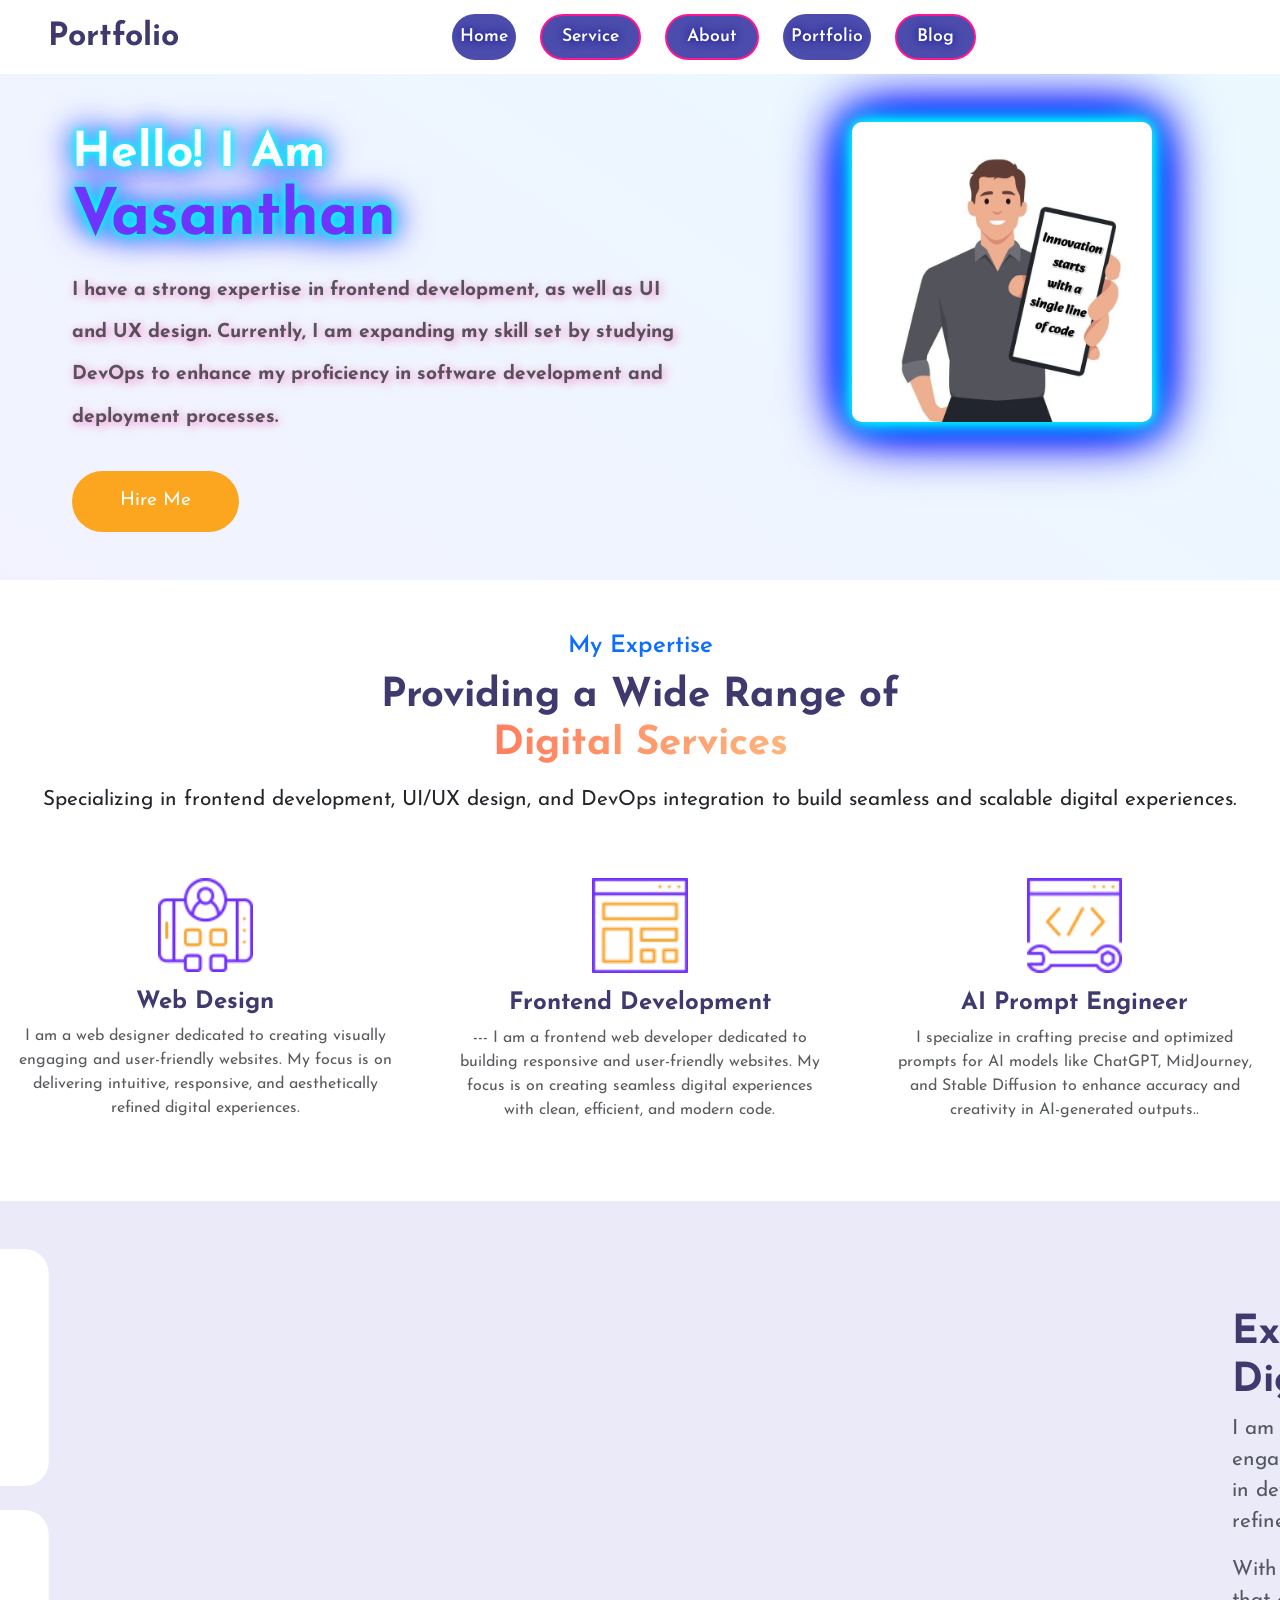
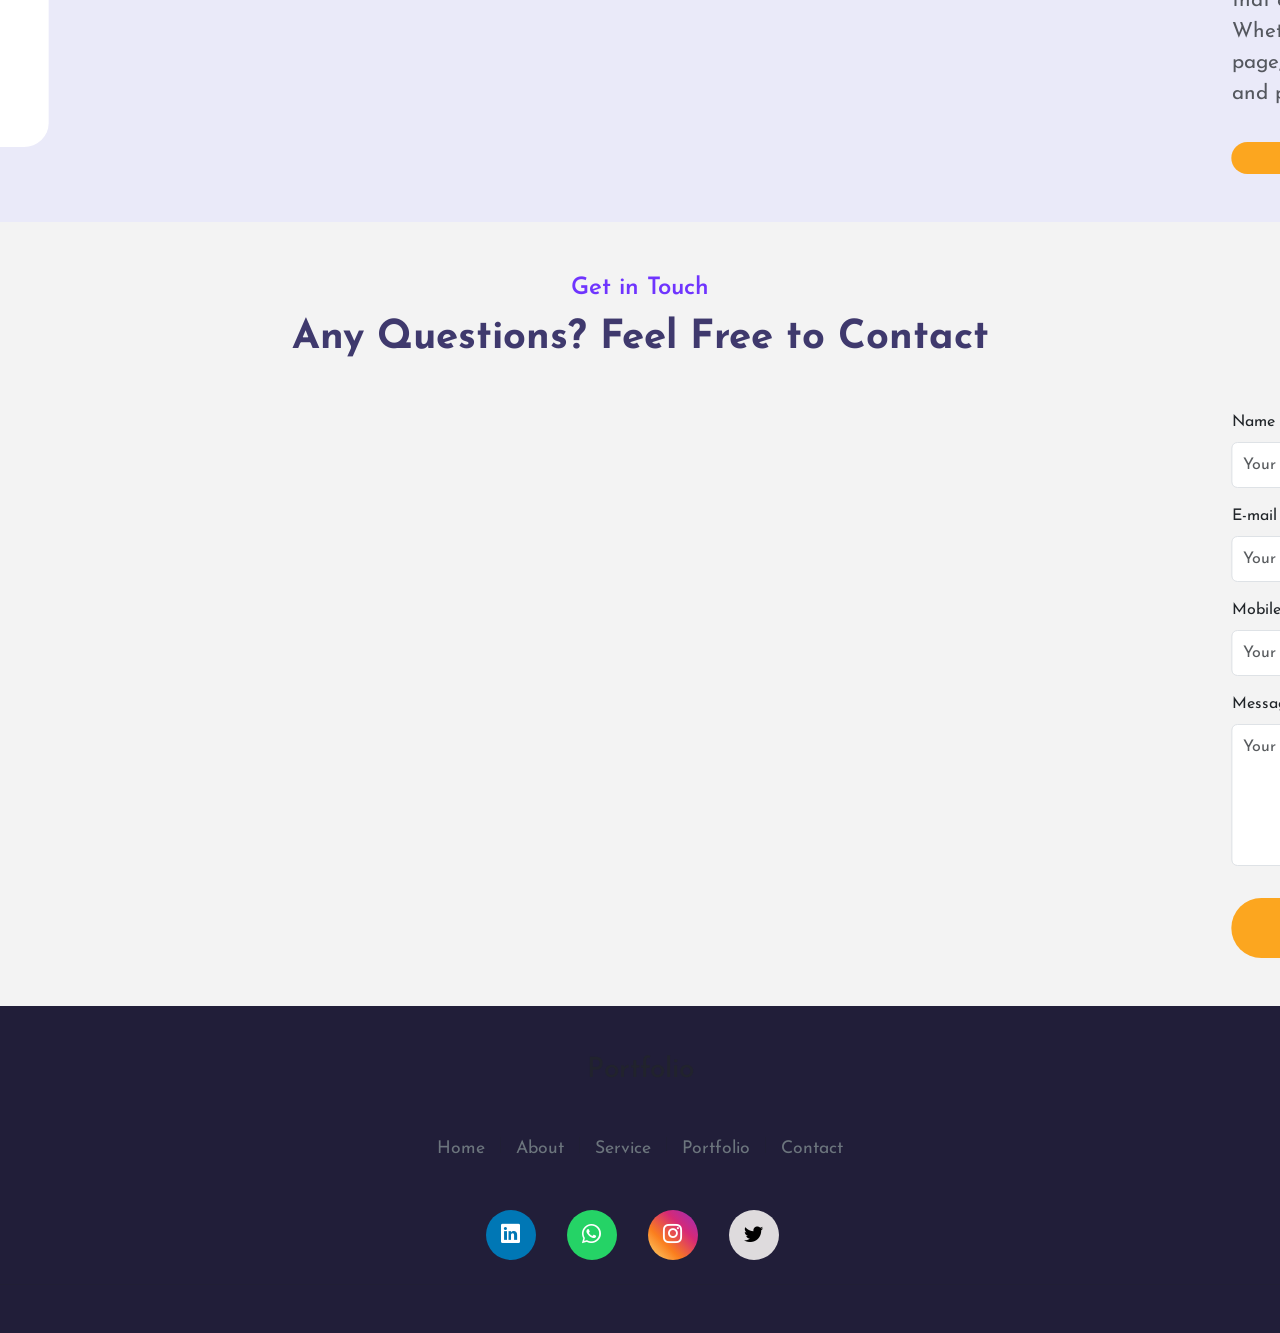
==== commit fbcc3a4f: "Update index.html" ====
--- a/index.html
+++ b/index.html
@@ -320,485 +320,6 @@
       </div>
     </section>
     <!-- skill section end here -->
-
-    <!-- portfolio section starts here -->
-    <section class="portfolio" id="portfolio">
-      <div class="heading text-center pt-5">
-        <small>Creative Work</small>
-        <h3>Check My Portfolio</h3>
-      </div>
-
-      <div id="myBtnContainer" class="text-center mt-4">
-        <!-- here we will create custom attribute using data- for filtering -->
-        <button class="filter-item" data-filter="all">All</button>
-        <button class="filter-item" data-filter="game">Game</button>
-        <button class="filter-item" data-filter="webapp">Web App</button>
-        <button class="filter-item" data-filter="website">Website</button>
-        <button class="filter-item" data-filter="brand">Brand</button>
-      </div>
-      <div class="portfolio-body">
-        <div class="row justify-content-evenly px-4">
-          <div class="post col-md-4 game all col-10 mt-3 mt-md-0" data-aos="fade-up">
-            <div class="card">
-              <img src="images/2048game.png" class="card-img-top" alt="..." />
-              <div class="card-body text-center">
-                <h4 class="card-title">2048 Game</h4>
-                <span class="badge bg-secondary badge-pill">HTML&CSS</span>
-                <span class="badge bg-secondary badge-pill">JavaScript</span>
-                <span class="badge bg-secondary badge-pill mb-2">Game</span
-                ><br />
-               
-              </div>
-            </div>
-          </div>
-          <div class="post col-md-4 website all col-10 mt-3 mt-md-0" data-aos="fade-up">
-            <div class="card">
-              <img
-                src="images/currency-converter.png"
-                class="card-img-top"
-                alt="..."
-              />
-              <div class="card-body text-center">
-                <h4 class="card-title">Converter App</h4>
-                <span class="badge bg-secondary badge-pill">HTML&CSS</span>
-                <span class="badge bg-secondary badge-pill">JavaScript</span>
-                <span class="badge bg-secondary badge-pill mb-2">Website</span
-                ><br />
-               
-              </div>
-            </div>
-          </div>
-          <div class="post col-md-4 webapp all col-10 mt-3 mt-md-0" data-aos="fade-up">
-            <div class="card">
-              <img src="images/dictionary.png" class="card-img-top" alt="..." />
-              <div class="card-body text-center">
-                <h4 class="card-title">Dictionary</h4>
-                <span class="badge bg-secondary badge-pill">HTML&CSS</span>
-                <span class="badge bg-secondary badge-pill">JavaScript</span>
-                <span class="badge bg-secondary badge-pill mb-2">WebApp</span
-                ><br />
-               
-              </div>
-            </div>
-          </div>
-        </div>
-        <div class="row justify-content-evenly mt-4 px-4">
-          <div class="post col-md-4 game all col-10 mt-3 mt-md-0" data-aos="fade-up">
-            <div class="card">
-              <img src="images/piceditor.png" class="card-img-top" alt="..." />
-              <div class="card-body text-center">
-                <h4 class="card-title">PicEditor App</h4>
-                <span class="badge bg-secondary badge-pill">HTML&CSS</span>
-                <span class="badge bg-secondary badge-pill">JavaScript</span>
-                <span class="badge bg-secondary badge-pill mb-2">App</span
-                ><br />
-              
-              </div>
-            </div>
-          </div>
-          <div class="post col-md-4 website all col-10 mt-3 mt-md-0" data-aos="fade-up">
-            <div class="card">
-              <img src="images/tictactoe.png" class="card-img-top" alt="..." />
-              <div class="card-body text-center">
-                <h4 class="card-title">TicTacToe Game</h4>
-                <span class="badge bg-secondary badge-pill">HTML&CSS</span>
-                <span class="badge bg-secondary badge-pill">JavaScript</span>
-                <span class="badge bg-secondary badge-pill mb-2">Game</span
-                ><br />
-                
-              </div>
-            </div>
-          </div>
-          <div class="post col-md-4 all col-10 mt-3 mt-md-0" data-aos="fade-up">
-            <div class="card">
-              <img
-                src="images/lang-translator.png"
-                class="card-img-top"
-                alt="..."
-              />
-              <div class="card-body text-center">
-                <h4 class="card-title">Lang Translator</h4>
-                <span class="badge bg-secondary badge-pill">HTML&CSS</span>
-                <span class="badge bg-secondary badge-pill">JavaScript</span>
-                <span class="badge bg-secondary badge-pill mb-2">Web App</span
-                ><br />
-               
-              </div>
-            </div>
-          </div>
-        </div>
-      </div>
-    </section>
-    <section class="testimonial mt-5 pt-5" id="testimonial">
-      <div class="row justify-content-evenly">
-        <div class="col-md-4 col-10" data-aos="slide-right">
-          <img src="images/tastimonials-img.png" class="img-fluid" alt="" />
-        </div>
-        <div class="col-md-6 col-10 mt-5" data-aos="slide-left">
-          <div class="heading">
-            <style>
-              @keyframes colorChange {
-                0% { color: #FF5733; }  /* Red-Orange */
-                20% { color: #3498DB; } /* Blue */
-                40% { color: #2ECC71; } /* Green */
-                60% { color: #F1C40F; } /* Yellow */
-                80% { color: #9B59B6; } /* Purple */
-                100% { color: #FF5733; } /* Back to Red-Orange */
-              }
-            
-              .color-animation {
-                text-align: center;
-                display: block;
-                font-size: 18px;
-                font-weight: bold;
-                animation: colorChange 5s infinite;
-              }
-            </style>
-            <small class="color-animation">EDUCATIONS</small>
-            <!-- here we will use carousel element from bootstrap -->
-            <div id="carouselExampleControls" class="carousel slide" data-bs-ride="carousel">
-              <div class="carousel-inner">
-                <!-- First Carousel Item -->
-                <div class="carousel-item active">
-                  <div class="row justify-content-evenly">
-                    <div class="col-2 text-center">
-                      <i class="bi bi-quote"></i>
-                    </div>
-                    <div class="col-10">
-                      <p class="text-muted">
-                        I completed my 10th and 12th with good marks. I studied Arts group including Economics, Commerce, Computer Applications, and Accountancy. My school provided quality education.
-                      </p>
-                      <h4>St. John's Matriculation Higher Secondary School</h4>
-                      <small class="fs-6 text-muted">Principal of School</small><br>
-                      <small class="fs-6 text-muted">Arvind Sir</small>
-                    </div>
-                  </div>
-                </div>
-                
-                <!-- Second Carousel Item -->
-                <div class="carousel-item">
-                  <div class="row justify-content-evenly">
-                    <div class="col-2 text-center">
-                      <i class="bi bi-quote"></i>
-                    </div>
-                    <div class="col-10">
-                      <p class="text-muted">
-                        I am pursuing a BCA and currently in my 4th semester. I have learned C, C++, Java, and Linux as part of my coursework. My college offers a well-structured curriculum. It provides a strong foundation in programming.
-                      </p>
-                      <h4>KG College of Arts and Sciences</h4>
-                      <small class="fs-6 text-muted">Principal of College</small><br>
-                      <small class="fs-6 text-muted">Dr. J. Rathinamala</small>
-                    </div>
-                  </div>
-                </div>
-              </div>
-              
-              <!-- Carousel Controls -->
-              <button class="nextprev-btn rounded-pill prev-btn" type="button" data-bs-target="#carouselExampleControls" data-bs-slide="prev">
-                <i class="bi bi-arrow-left-circle-fill prev"></i>
-                <span class="visually-hidden">Previous</span>
-              </button>
-              <button class="nextprev-btn rounded-pill next-btn" type="button" data-bs-target="#carouselExampleControls" data-bs-slide="next">
-                <i class="bi bi-arrow-right-circle-fill next"></i>
-                <span class="visually-hidden">Next</span>
-              </button>
-            </div>
-          </button>
-        </div>
-      </div>
-    </div>
-  </div>
-</section>
-    <!-- testimonial ends here -->
-
-    <!-- blog section starts -->
-    <section class="blog mt-5 pb-5" id="blog">
-      <div class="heading text-center pt-5">
-        <small>Latest News</small>
-        <h3>Blog & Articles</h3>
-      </div>
-      <div class="row justify-content-evenly px-4 mt-4" data-aos="fade-up">
-        <div class="blogpost col-md-4 col-10 mt-2 mt-md-0 game all">
-          <div class="card">
-            <img
-              src="images/2048game.png"
-              class="card-img-top rounded-4"
-              alt="..."
-            />
-            <div class="card-body px-4">
-              <small>By Vasanthan</small
-              ><span class="ms-3">Dec_2024</span>
-              <h4 class="card-title">
-                <a href="">Building the 2048 Game: A Fun Challenge in Web Development</a>
-              </h4>
-              <p class="text-muted">
-                Developing 2048 was an exciting experience that enhanced my problem-solving skills. It deepened my understanding of JavaScript and showcased my ability to combine logic and design. This project highlights my skills in creating engaging web applications.
-              </p>
-              
-            </div>
-          </div>
-        </div>
-        <div class="blogpost col-md-4 col-10 mt-5 mt-md-0 website all">
-          <div class="card">
-            <img
-              src="images/currency-converter.png"
-              class="card-img-top rounded-4"
-              alt="..."
-            />
-            <div class="card-body px-4">
-              <small>By Vasanthan</small
-              ><span class="ms-3">feb_2024</span>
-              <h4 class="card-title">
-                <a href="">Building a Currency Converter:</a>
-              </h4>
-              <p class="text-muted">
-                In conclusion, the Currency Converter is a practical tool that simplifies currency conversion with real-time exchange rates. It enhances user experience with its intuitive design and accuracy. This project demonstrates my ability to create efficient and user-friendly web applications.
-              </p>
-              
-            </div>
-          </div>
-        </div>
-        <div class="blogpost col-md-4 col-10 mt-5 mt-md-0 webapp all">
-          <div class="card">
-            <img
-              src="images/dictionary.png"
-              class="card-img-top rounded-4"
-              alt="..."
-            />
-            <div class="card-body px-4">
-              <small>By Vasanthan</small
-              ><span class="ms-3">jun_2024</span>
-              <h4 class="card-title">
-                <a href="">Building an English Dictionary </a>
-              </h4>
-              <p class="text-muted">
-                In conclusion, the English Dictionary is a useful tool that provides accurate word meanings and definitions. It enhances user experience with its simple design and quick access to information. This project showcases my ability to create efficient and user-friendly web applications.
-              </p>
-             
-            </div>
-          </div>
-        </div>
-        <!-- here we will make modals if Read more link is clicked the modal will popup -->
-        <div class="modal fade" id="exampleModal1" tabindex="-1" aria-labelledby="exampleModalLabel" aria-hidden="true">
-          <div class="modal-dialog">
-            <div class="modal-content">
-              
-                <button type="button" class="btn-c rounded-pill" data-bs-dismiss="modal"><i class="bi bi-x-circle-fill"></i></button>
-              
-              <div class="modal-body px-4">
-                <div class="img">
-                  <img src="images/2048game.png" class="img-fluid" alt="">
-                </div>
-                <div class="content mt-3">
-                  <small>By Vasanthan</small
-                    ><span class="text-muted ms-2">Mar 8,2022</span>
-                  <h4 class="card-title mt-3">Quis autem vea eum iure reprehenderit</h4>
-                  <div class="social-links mt-4">
-                      <button href="" class="rounded-pill dribble">
-                        <i class="bi bi-dribbble"></i>
-                      </button>
-                      <button href="" class="rounded-pill whatsapp">
-                        <i class="bi bi-whatsapp"></i>
-                      </button>
-                      <button href="" class="rounded-pill behance">
-                        <i class="bi bi-behance"></i>
-                      </button>
-                  </div>
-                  <p class="text-muted mt-3">Lorem ipsum dolor sit amet, consectetur adipiscing elit. Nullam tempor eros a tellus auctor, nec suscipit nunc dignissim. Ut suscipit gravida augue sed elementum. Sed sed luctus nisl. Donec scelerisque nisi in sodales mattis. Vestibulum suscipit odio ac enim blandit sollicitudin. Aliquam ultrices sem quis urna placerat interdum. Etiam rutrum, quam sagittis tristique mollis, libero arcu scelerisque erat, eget tincidunt eros diam quis nunc.</p>
-                </div>
-              </div>
-              <div class="heading px-2">
-                <h3 class="fs-3 ms-3">Leave A Comment</h3>
-              </div>
-              <div class="contact-form ms-3 mt-3 pb-4 px-2">
-                <div class="mb-3">
-                  <input
-                    type="text"
-                    class="form-control"
-                    id="exampleFormControlInput1"
-                    placeholder="Name"
-                  />
-                </div>
-                <div class="mb-3">
-                  <input
-                    type="email"
-                    class="form-control"
-                    id="exampleFormControlInput1"
-                    placeholder="E-mail"
-                  />
-                </div>
-                <div class="mb-3">
-                  <input
-                    type="text"
-                    class="form-control"
-                    id="exampleFormControlInput1"
-                    placeholder="Mobile No."
-                  />
-                </div>
-                <div class="mb-3">
-                  <textarea
-                    class="form-control"
-                    id="exampleFormControlTextarea1"
-                    placeholder="Message"
-                    rows="5"
-                  ></textarea>
-                </div>
-                <button class="c-btn h-btn mt-3 py-2 px-4 rounded-pill">
-                  Submit
-                </button>
-              </div>
-              
-            </div>
-          </div>
-        </div>
-        <div class="modal fade" id="exampleModal2" tabindex="-1" aria-labelledby="exampleModalLabel" aria-hidden="true">
-          <div class="modal-dialog">
-            <div class="modal-content">
-              
-                <button type="button" class="btn-c rounded-pill" data-bs-dismiss="modal"><i class="bi bi-x-circle-fill"></i></button>
-              
-              <div class="modal-body px-4">
-                <div class="img">
-                  <img src="images/currency-converter.png" class="img-fluid" alt="">
-                </div>
-                <div class="content mt-3">
-                  <small>By Vasanthan</small
-                    ><span class="text-muted ms-2 ms-md-0">Mar 8,2022</span>
-                  <h4 class="card-title mt-3">Quis autem vea eum iure reprehenderit</h4>
-                  <div class="social-links mt-4">
-                      <button href="" class="rounded-pill dribble">
-                        <i class="bi bi-dribbble"></i>
-                      </button>
-                      <button href="" class="rounded-pill whatsapp">
-                        <i class="bi bi-whatsapp"></i>
-                      </button>
-                      <button href="" class="rounded-pill behance">
-                        <i class="bi bi-behance"></i>
-                      </button>
-                  </div>
-                  <p class="text-muted mt-3">Lorem ipsum dolor sit amet, consectetur adipiscing elit. Nullam tempor eros a tellus auctor, nec suscipit nunc dignissim. Ut suscipit gravida augue sed elementum. Sed sed luctus nisl. Donec scelerisque nisi in sodales mattis. Vestibulum suscipit odio ac enim blandit sollicitudin. Aliquam ultrices sem quis urna placerat interdum. Etiam rutrum, quam sagittis tristique mollis, libero arcu scelerisque erat, eget tincidunt eros diam quis nunc.</p>
-                </div>
-              </div>
-              <div class="heading px-2">
-                <h3 class="fs-3 ms-3">Leave A Comment</h3>
-              </div>
-              <div class="contact-form ms-3 mt-3 pb-4 px-2">
-                <div class="mb-3">
-                  <input
-                    type="text"
-                    class="form-control"
-                    id="exampleFormControlInput1"
-                    placeholder="Name"
-                  />
-                </div>
-                <div class="mb-3">
-                  <input
-                    type="email"
-                    class="form-control"
-                    id="exampleFormControlInput1"
-                    placeholder="E-mail"
-                  />
-                </div>
-                <div class="mb-3">
-                  <input
-                    type="text"
-                    class="form-control"
-                    id="exampleFormControlInput1"
-                    placeholder="Mobile No."
-                  />
-                </div>
-                <div class="mb-3">
-                  <textarea
-                    class="form-control"
-                    id="exampleFormControlTextarea1"
-                    placeholder="Message"
-                    rows="5"
-                  ></textarea>
-                </div>
-                <button class="c-btn h-btn mt-3 py-2 px-4 rounded-pill">
-                  Submit
-                </button>
-              </div>
-              
-            </div>
-          </div>
-        </div>
-        <div class="modal fade" id="exampleModal3" tabindex="-1" aria-labelledby="exampleModalLabel" aria-hidden="true">
-          <div class="modal-dialog">
-            <div class="modal-content">
-              
-                <button type="button" class="btn-c rounded-pill" data-bs-dismiss="modal"><i class="bi bi-x-circle-fill"></i></button>
-              
-              <div class="modal-body px-4">
-                <div class="img">
-                  <img src="images/dictionary.png" class="img-fluid" alt="">
-                </div>
-                <div class="content mt-3">
-                  <small>By Vasanthan</small
-                    ><span class="text-muted ms-2 ms-md-0">Mar 8,2022</span>
-                  <h4 class="card-title mt-3">Quis autem vea eum iure reprehenderit</h4>
-                  <div class="social-links mt-4">
-                      <button href="" class="rounded-pill dribble">
-                        <i class="bi bi-dribbble"></i>
-                      </button>
-                      <button href="" class="rounded-pill whatsapp">
-                        <i class="bi bi-whatsapp"></i>
-                      </button>
-                      <button href="" class="rounded-pill behance">
-                        <i class="bi bi-behance"></i>
-                      </button>
-                  </div>
-                  <p class="text-muted mt-3">Lorem ipsum dolor sit amet, consectetur adipiscing elit. Nullam tempor eros a tellus auctor, nec suscipit nunc dignissim. Ut suscipit gravida augue sed elementum. Sed sed luctus nisl. Donec scelerisque nisi in sodales mattis. Vestibulum suscipit odio ac enim blandit sollicitudin. Aliquam ultrices sem quis urna placerat interdum. Etiam rutrum, quam sagittis tristique mollis, libero arcu scelerisque erat, eget tincidunt eros diam quis nunc.</p>
-                </div>
-              </div>
-              <div class="heading px-2">
-                <h3 class="fs-3 ms-3">Leave A Comment</h3>
-              </div>
-              <div class="contact-form ms-3 mt-3 pb-4 px-2">
-                <div class="mb-3">
-                  <input
-                    type="text"
-                    class="form-control"
-                    id="exampleFormControlInput1"
-                    placeholder="Name"
-                  />
-                </div>
-                <div class="mb-3">
-                  <input
-                    type="email"
-                    class="form-control"
-                    id="exampleFormControlInput1"
-                    placeholder="E-mail"
-                  />
-                </div>
-                <div class="mb-3">
-                  <input
-                    type="text"
-                    class="form-control"
-                    id="exampleFormControlInput1"
-                    placeholder="Mobile No."
-                  />
-                </div>
-                <div class="mb-3">
-                  <textarea
-                    class="form-control"
-                    id="exampleFormControlTextarea1"
-                    placeholder="Message"
-                    rows="5"
-                  ></textarea>
-                </div>
-                <button class="c-btn h-btn mt-3 py-2 px-4 rounded-pill">
-                  Submit
-                </button>
-              </div>
-              
-            </div>
-          </div>
-        </div>
-      </div>
-    </section>
-    <!-- blog section ends here -->
-
     <!-- contact section starts -->
     <section class="contact py-5" id="contact">
       <div class="heading text-center">
